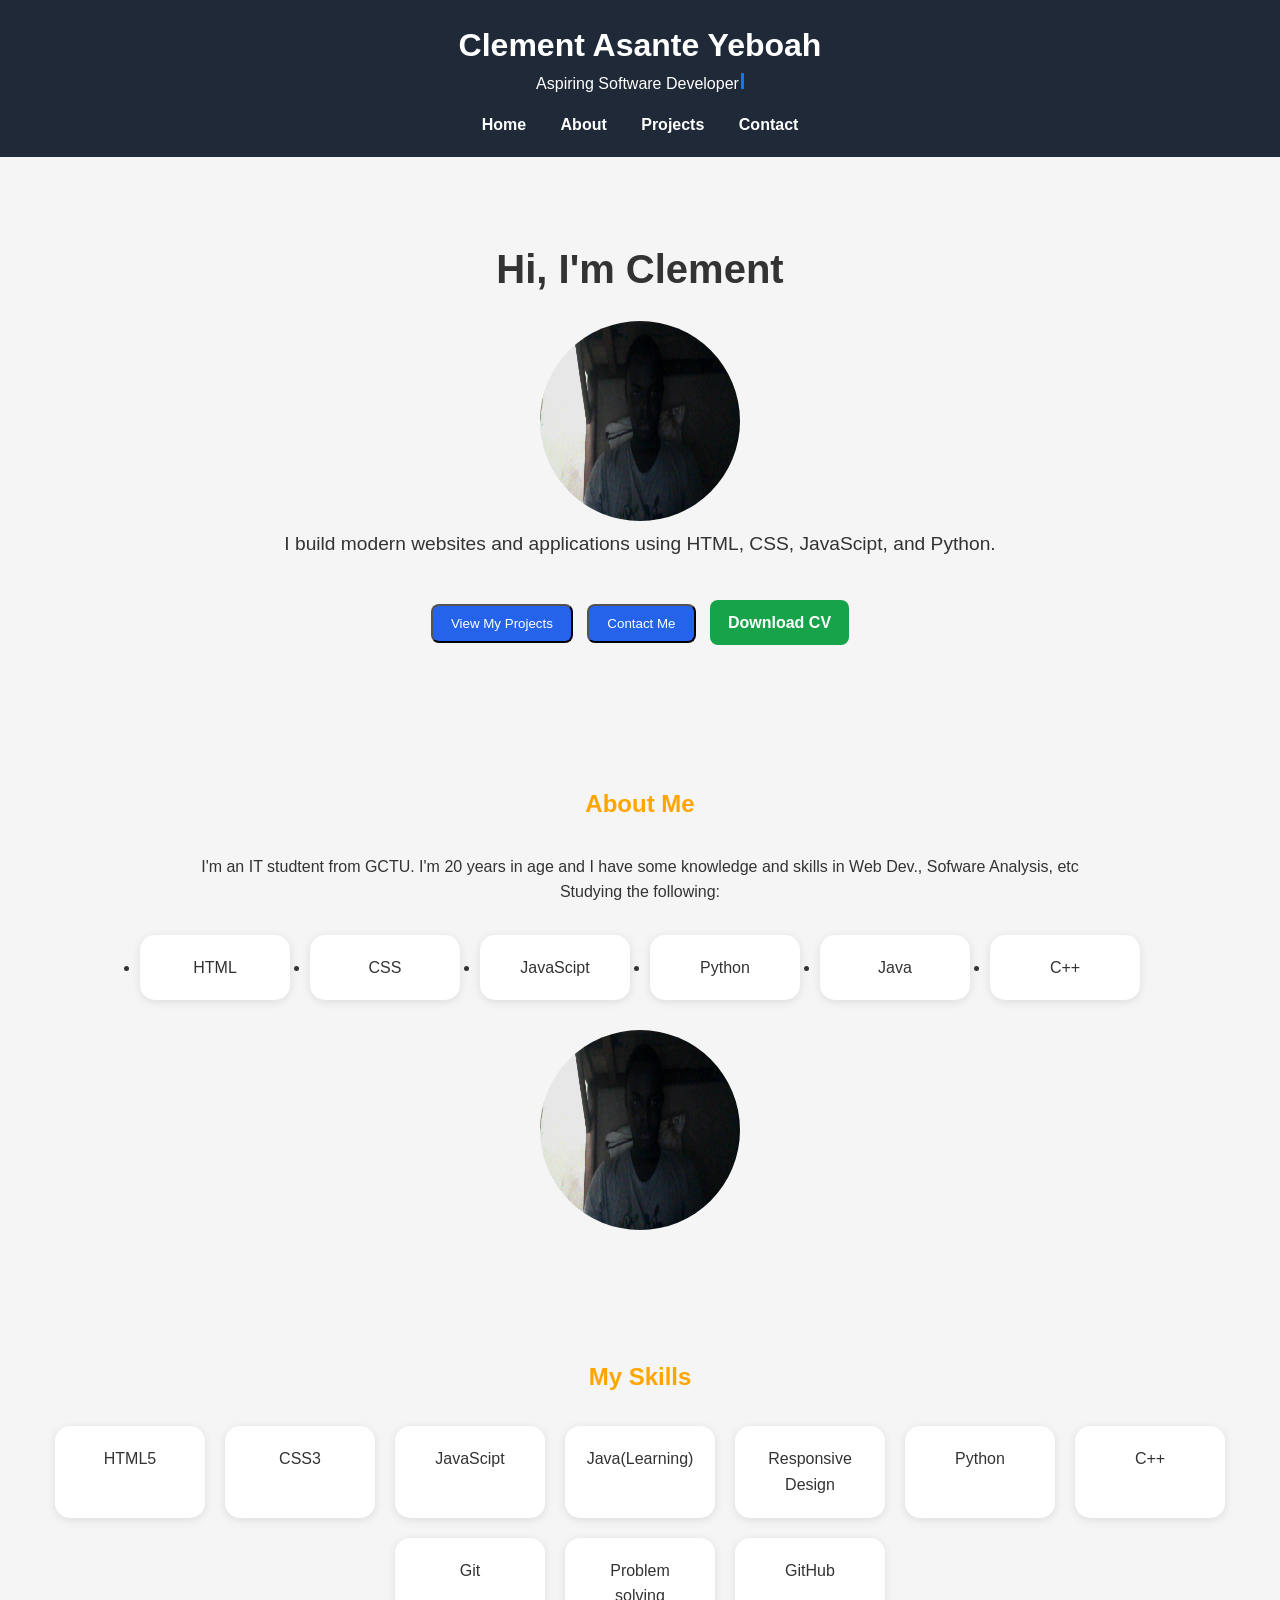
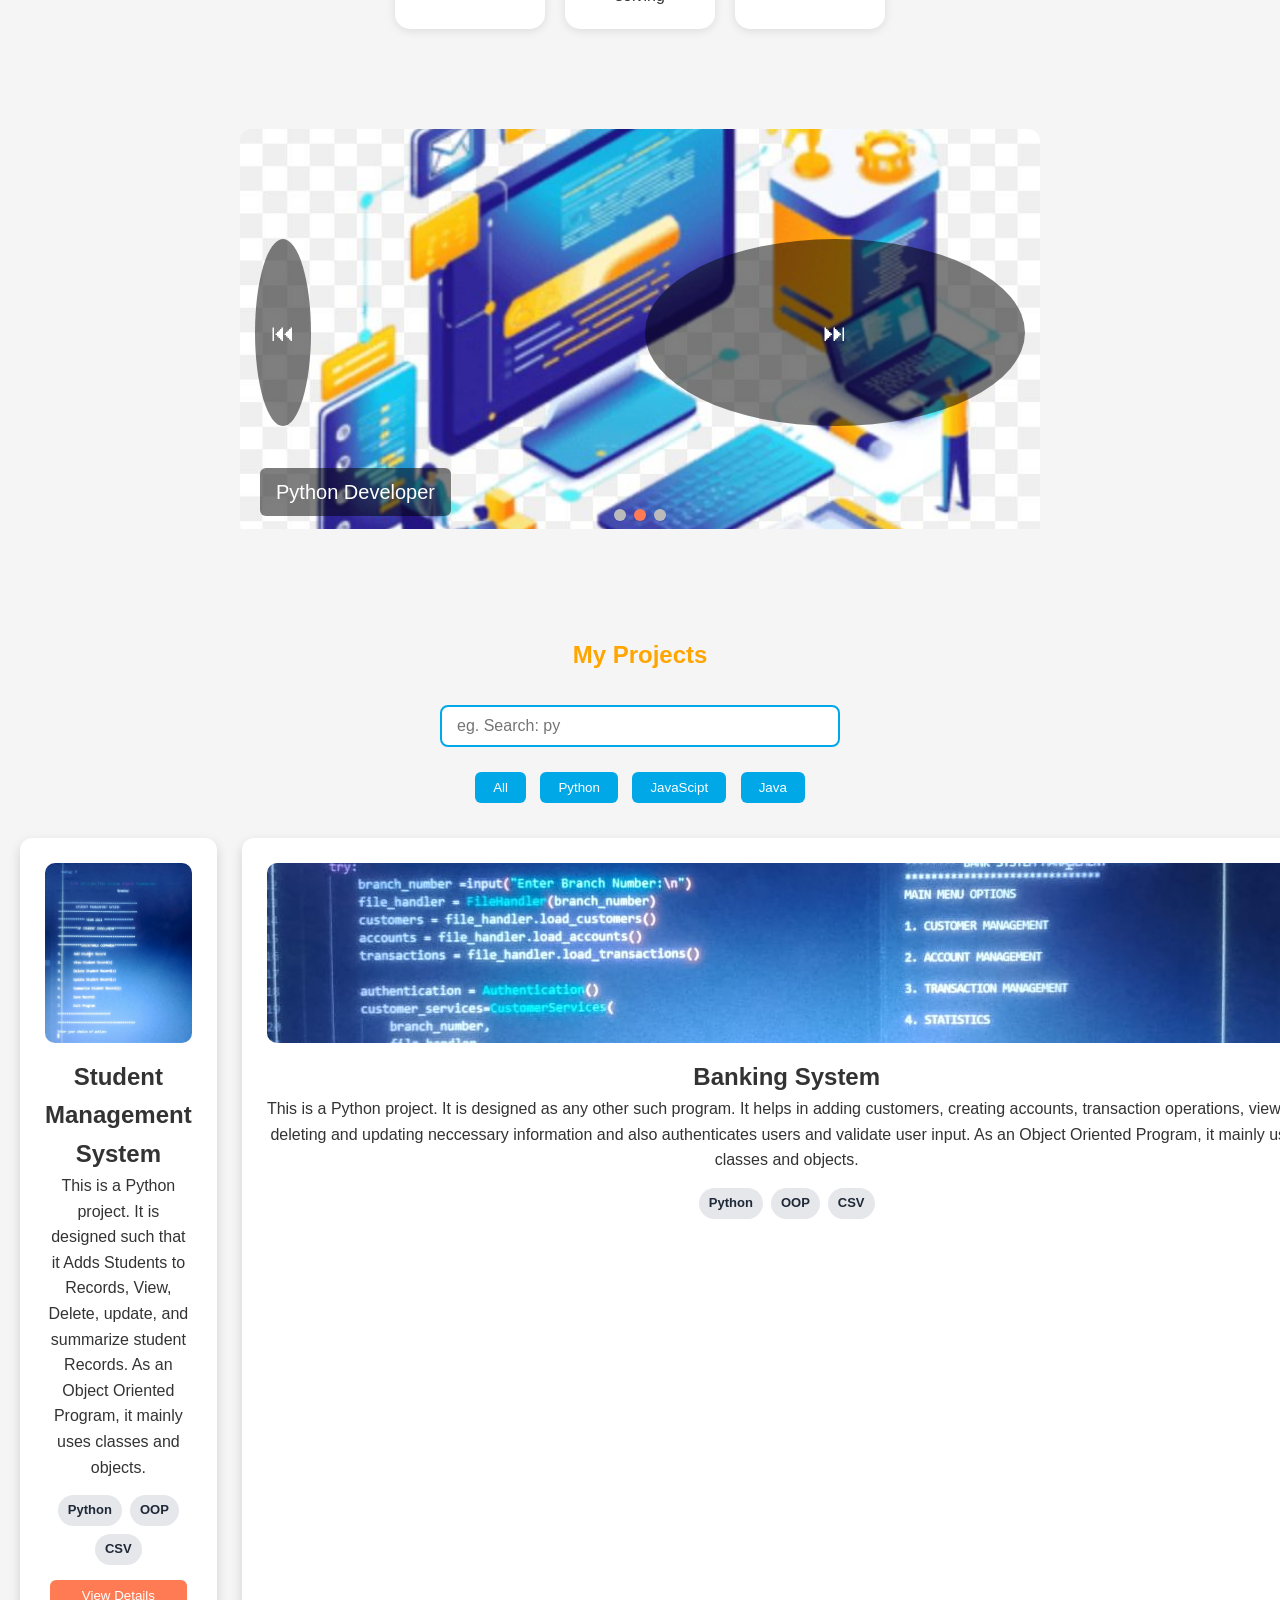
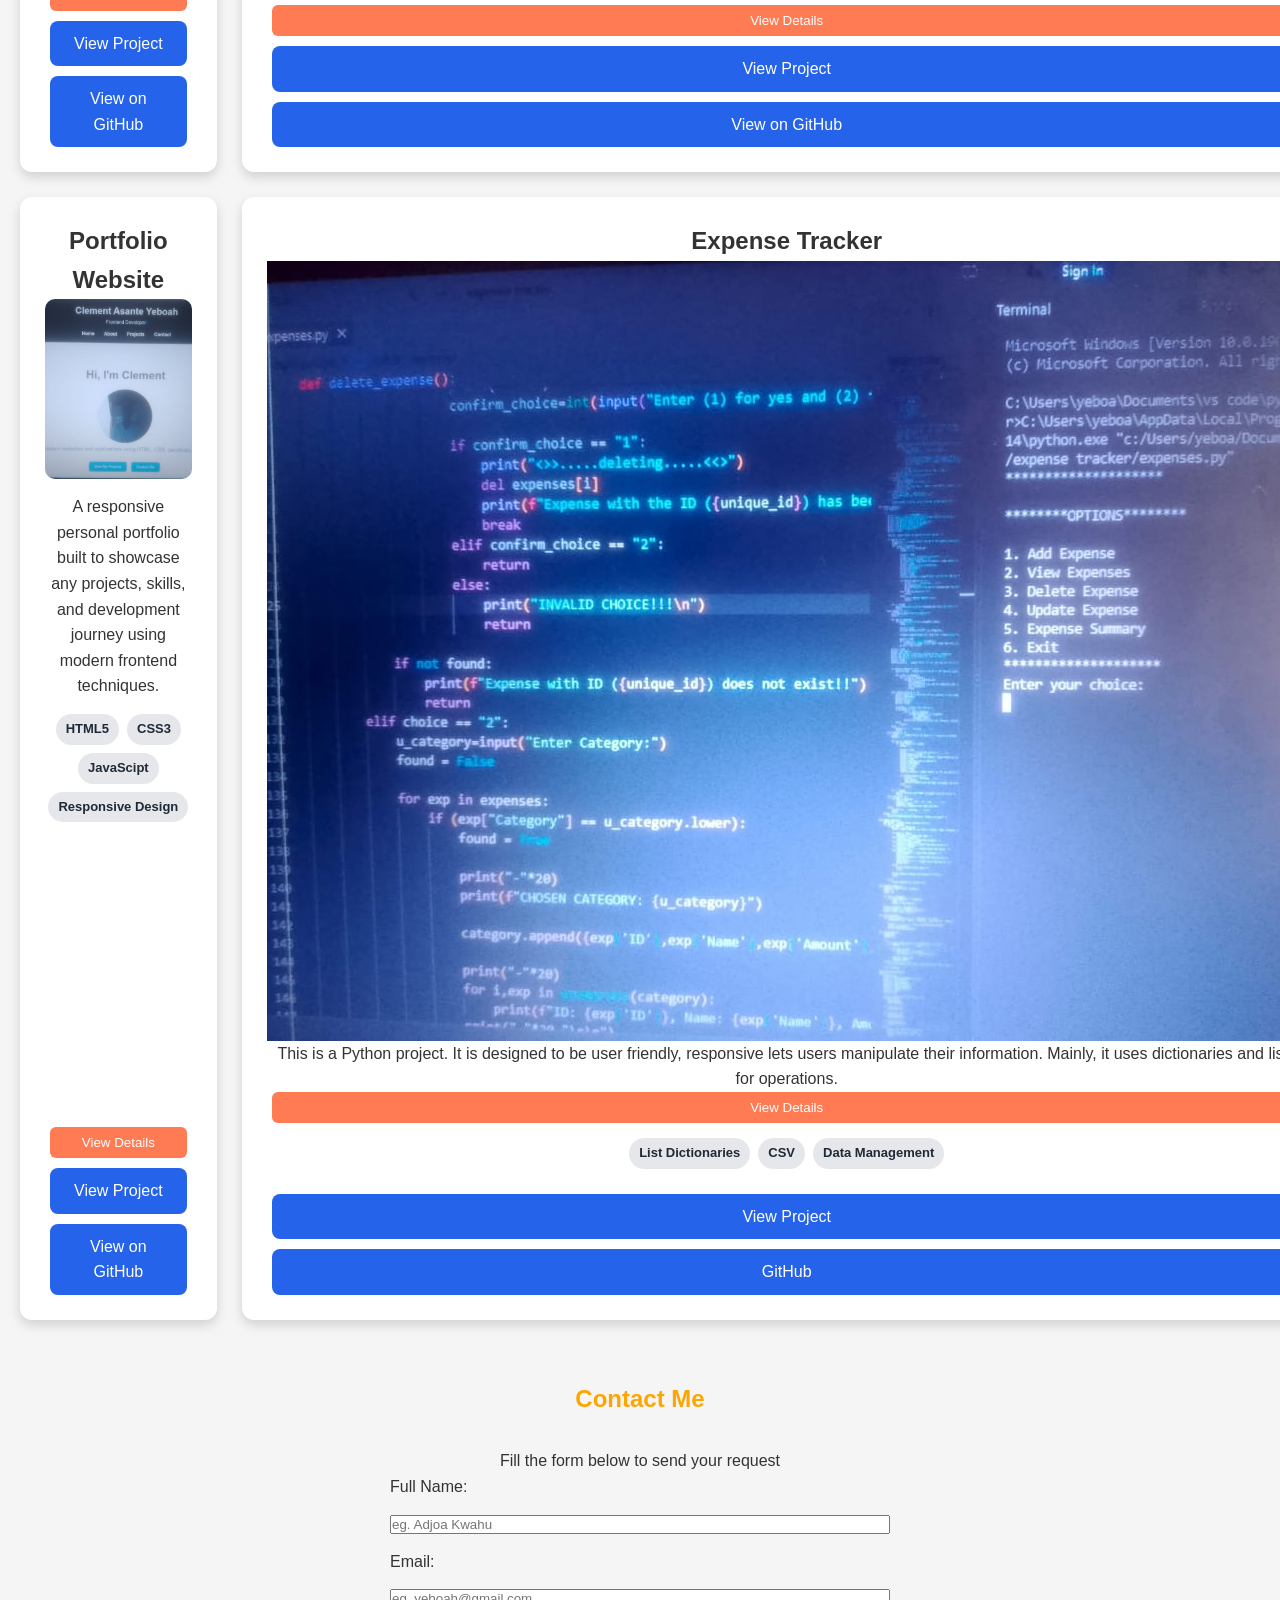
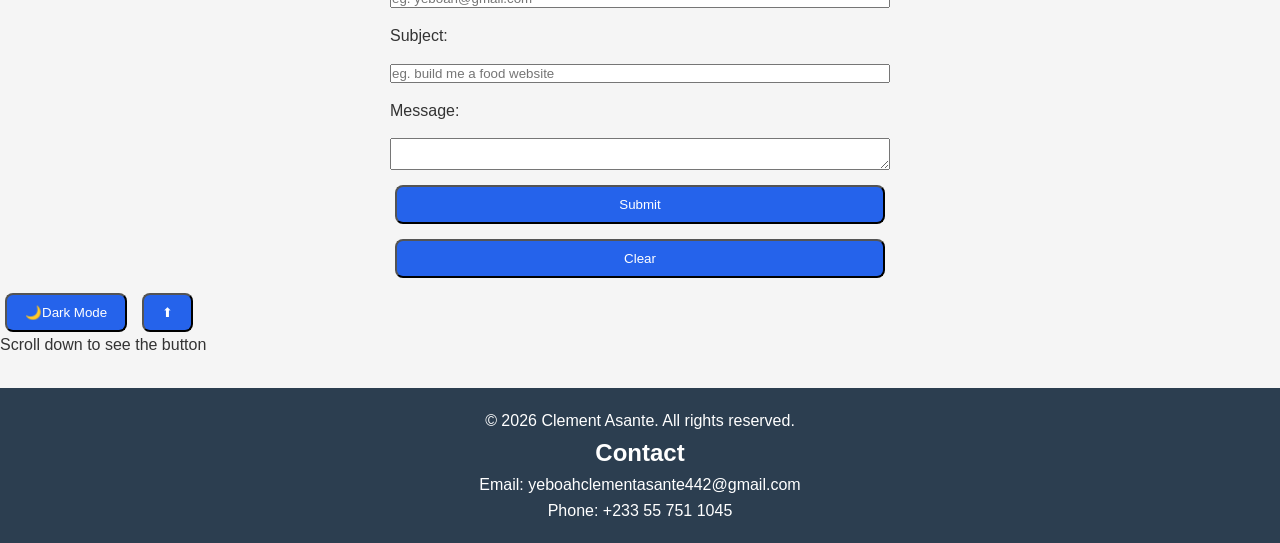
==== index.html @ 5c830e61 "Update portfolio" ====
<!DOCTYPE html>
<html lang="en">
<head>
    <meta charset="UTF-8">
    <meta name="viewport" content="width=device-width, initial-scale=1.0">
    <title>My Portforlio</title>
    <link rel="stylesheet" href="css/style.css">
</head>
<body>
    <header>
        <h1>Clement Asante Yeboah</h1>
        <p><span id="typed-text"></span><span class="cursor"></span></p>

        <nav class="navbar">
            <a href="#home">Home</a>
            <a href="#about">About</a>
            <a href="#projects">Projects</a>
            <a href="#contact">Contact</a>
        </nav>
    
    </header>

    <section class="hero">
        <div class="hero-content">
            <h2>
                Hi, I'm Clement
            </h2>
            <img src="images/Profile.jpg" alt="my profile_pic">
            <p>
                I build modern websites and applications using HTML, CSS, JavaScipt, and Python.
            </p>
            <button>View My Projects</button>
            <button>Contact Me</button>
            <a href="documents/CLEMENT ASANTE YEBOAH CV.pdf" class="cv-btn" download> Download CV</a>
        </div>
    </section>

    <section id="about">
        <h2 class="section-title">About Me</h2>
        <p>I'm an IT studtent from GCTU. I'm 20 years in age and I have some knowledge and skills in Web Dev., Sofware Analysis, etc</p>
        <p>Studying the following:</p>
         <ul>
            <li class="course">HTML</li>
            <li class="course">CSS</li>
            <li class="course">JavaScipt</li>
            <li class="course">Python</li>
            <li class="course">Java</li>
            <li class="course">C++</li>
         </ul>

         <img src="images/Profile.jpg" alt="profile_pic">
    </section>

    <section id="skills">

        <h2 class="section-title">My Skills</h2>

        <div class="skills-container">
            <div class="skill">HTML5</div>
            <div class="skill">CSS3</div>
            <div class="skill">JavaScipt</div>
            <div class="skill">Java(Learning)</div>
            <div class="skill">Responsive Design</div>
            <div class="skill">Python</div>
            <div class="skill">C++</div>
            <div class="skill">Git</div>
            <div class="skill">Problem solving</div>
            <div class="skill">GitHub</div>
        </div>
    </section>

    <div class="carousel">
        <div class="slides">
            <div class="slide active">
                <img src="images/Software dev image.jpeg" alt="Slide 1">
                <div class="caption">Open Source Enthusiast</div>
            </div>
            <div class="slide">
                <img src="images/python development image.jpeg" alt="Slide 2">
                <div class="caption">Python Developer</div>
            </div>
            <div class="slide">
                <img src="images/front_end image.jpeg" alt="Slide 3">
                <div class="caption">Frontend Developer</div>
            </div>
        </div>
        <button class="prev">⏮</button>
        <button class="next">⏭</button>
        <div class="dots"></div>
    </div>

    <section id="projects">
        <h2 class="section-title">My Projects</h2>
        
        <input type="text" id="searchInput" placeholder="eg. Search: py">
        <div id="noResults" class="no-results hide">
            😅😅No projects found matching your search!!
        </div>
        <div class="filter-buttons">
            <button class="filter-btn active" data-filter="all">All</button>
            <button class="filter-btn" data-filter="python">Python</button>
            <button class="filter-btn" data-filter="javascript">JavaScipt</button>
            <button class="filter-btn" data-filter="java">Java</button>
        </div>
        <div class="projects-container">
            <div class="project-card" data-category="python" data-title="student management system">

                <img src="images/Student M.S.jpeg" alt="Student Management System Screenshot" class="project-image">
                <h2>Student Management System</h2>

                <p>This is a Python project. It is designed such that it Adds Students to Records, View, Delete, update, and summarize student Records. As an Object Oriented Program, it mainly uses classes and objects.</p>

                <div class="tech-tags">
                    <span>Python</span>
                    <span>OOP</span>
                    <span>CSV</span>
                </div>
                <button class="btn view-btn" data-title="Student Management System" data-tech="Built With Python" data-features="CSV storage, Student Statistics, Object-Oriented Programming">
                    View Details    
                </button>
                <a href="#" class="project-btn">View Project</a>
                <a href="https://github.com/Clement-A2/Student-Management-System" class="project-btn" target="_blank" rel="noopener noreferrer">View on GitHub</a>
            </div>
            <div class="project-card" data-category="python" data-title="banking system">

                <img src="images/Banking M.S.jpeg" alt="Banking Management System Screenshot" class="project-image">
                <h2>Banking System</h2>

                <p>This is a Python project. It is designed as any other such program. It helps in adding customers, creating accounts, transaction operations, viewing, deleting and updating neccessary information and also authenticates users and validate user input. As an Object Oriented Program, it mainly uses classes and objects.</p>

                <div class="tech-tags">
                    <span>Python</span>
                    <span>OOP</span>
                    <span>CSV</span>
                </div>
                <button class="btn view-btn" data-title="Banking System" data-tech="Built With Python" data-features="CSV Storage, Customer Management ,Account Management, Transactions, Authentication, Input Validation, Object-Oriented Programming">
                    View Details
                </button>
                <a href="#" class="project-btn">View Project</a>
                <a href="https://github.com/Clement-A2/Banking-Management-System" class="project-btn" target="_blank" rel="noopener noreferrer">View on GitHub</a>
            </div>
            <div class="project-card" data-category="python" data-title="inventory management system">

                <img src="images/Inventory M.S.jpeg" alt="Inventory Management System Screenshot" class="project-image">
                <h2>Inventory Management System</h2>

                <p>A Python-based inventory management system designed to manage products, stock levels, sales, purchases, and inventory records efficiently.</p>

                <div class="tech-tags">
                    <span>Python</span>
                    <span>OOP</span>
                    <span>CSV</span>
                    <span>Data Management</span>
                </div>
                <button class="btn view-btn" data-title="Inventory Management System" data-tech="Built With Python" data-features="CSV storage, Product Management, Stock Management, Inventory Records, Object-Oriented Programming">
                    View Details
                </button>
                <a href="#" class="project-btn">View Project</a>
                <a href="https://github.com/Clement-A2/Inventory-Management-System" class="project-btn" target="_blank" rel="noopener noreferrer">View on GitHub</a>
            </div>
            <div class="project-card" data-category="javascript" data-title="portfolio website">
                <h2>Portfolio Website</h2>

                <img src="images/Portfolio screenshot.jpeg" alt="Portfolio Website Screenshot" class="project-image">
                <p>A responsive personal portfolio built to showcase any projects, skills, and development journey using modern frontend techniques.</p>

                <div class="tech-tags">
                    <span>HTML5</span>
                    <span>CSS3</span>
                    <span>JavaScipt</span>
                    <span>Responsive Design</span>
                </div>
                <button class="btn view-btn" data-title="Portfolio Website" data-tech="Built With HTML,CSS,JavaScipt" data-features="Responsive Design, Dark mode, Project filtering, Search, Project modal, Image carousel, Typing animation, Scroll-to-Top">
                    View Details
                </button>
                <a href="#" class="project-btn">View Project</a>
                <a href="#" class="project-btn">View on GitHub</a>
            </div>
            <div class="project-card" data-category="python" data-title="expense tracker">
                <h2>Expense Tracker</h2>
                
                <img src="images/Expense tracker screenshot.jpeg" alt="Expense Tracker Screenshot">
                <p>This is a Python project. It is designed to be user friendly, responsive lets users manipulate their information.  Mainly, it uses dictionaries and lists for operations.</p>
                <button class="btn view-btn" data-title="Expense Tracker" data-tech="Built With Python" data-features="CSV storage, Expense Statistics, Object-Oriented Programming">
                    View Details
                </button>

                <div class="tech-tags">
                    <span>List Dictionaries</span>
                    <span>CSV</span>
                    <span>Data Management</span>
                </div>

                <a href="#" class="project-btn">View Project</a>
                <a href="#" class="project-btn">GitHub</a>
            </div>
            <div class="project-card" data-category="python" data-title="to do list">
                <h2>To do List</h2>

                <img src="images/To do list screenshot.jpeg" alt="To Do List Screenshot">
                <p>This is a Python project. It is designed such that users can add their daily activities as tasks, and manipulate their data. It is user friendly and easy to navigate and coordinate tasks.</p>
                <button class="btn view-btn" data-title="To Do List" data-tech="Built With Python" data-features="CSV storage, Task Statistics, List dictionaries">
                    View Details
                </button>

                <div class="tech-tags">
                    <span>List Dictionaries</span>
                    <span>Data Management</span>
                </div>

                <a href="#" class="project-btn">View Project</a>
                <a href="#" class="project-btn">GitHub</a>
            </div>
        </div>
    </section>
    <div class="modal hide" id="modal">
        <div class="modal-content">
            <span class="close-btn">&times;</span>
            <h2 id="modalTitle"></h2>
            <p id="modalTech"></p>
            <p id="modalFeatures"></p>
        </div>
        
    </div>
    <section id="contact">
        <h2 class="section-title">Contact Me</h2>
        <p>Fill the form below to send your request</p>
        <form id="contactForm">
            <label for="name">Full Name:</label>
            <input type="text" id="name" placeholder="eg. Adjoa Kwahu" required>

            <label for="email">Email:</label>
            <input type="email" id="email" placeholder="eg. yeboah@gmail.com" required>

            <label for="subject">Subject:</label>
            <input type="text" id="subject" placeholder="eg. build me a food website" >

            <label for="message">Message:</label>
            <textarea name="message" id="message"></textarea>

            <button type="submit">Submit</button>
            <button type="reset">Clear</button>
        </form>
        <p id="formMessage"></p>
    </section>

    <button id="theme-btn">🌙Dark Mode</button>
    <button id="scrollTopBtn" title="Go Up">⬆</button>
    <div>
        <p>Scroll down to see the button</p>
    </div>

    <footer>
        <p>&copy; 2026 Clement Asante. All rights reserved.</p>
        <h2>Contact</h2>
        <p>Email: yeboahclementasante442@gmail.com</p>
        <p>Phone: +233 55 751 1045</p>
    </footer>

    <script src="js/script.js"></script>
</body>
</html>
---- css/style.css ----
*{
    margin: 0;
    padding: 0;
    box-sizing: border-box;
}

body{
    font-family: Arial, sans-serif;
    background-color: #f5f5f5;
    color: #333;
    line-height: 1.6;
}

header{
    background-color: #1f2937;
    color: white;
    padding: 20px;
    text-align: center;
}

nav{
    margin-top: 15px;
}

nav a{
    color: white;
    text-decoration: none;
    margin: 0 15px;
    font-weight: bold;
}

nav a:hover{
    color: #38bf38;
}

.hero{
    text-align: center;
    padding: 80px 20px;
}

.hero h2{
    font-size: 2.5rem;
    margin-bottom: 20px;
}

.hero p{
    font-size: 1.2rem;
    margin-bottom: 30px;
}

button{
    display: inline-block;
    padding: 10px 18px;
    margin: 10px 5px 0;
    background-color: #2563eb;
    color: white;
    text-decoration: none;
    border-radius: 8px;
    margin-top: auto;
    bottom: 16px;
    left: 50%;
}

button:hover{
    background-color: #1d4ed8;
}

.cv-btn{
    display: inline-block;
    padding: 10px 18px;
    margin: 10px 5px 0;
    background-color: #16a34a;
    color: white;
    text-decoration: none;
    border-radius: 8px;
    font-weight: bold;
    transition: 0.3s;
}

.cv-btn:hover{
    background-color: #15803d;
    transform: translateY(-2px);
}

#about{
    text-align: center;
    justify-content: space-between;
    padding: 60px 20px;
}

.section-title{
    color: orange;
    text-align: center;
    margin-bottom: 30px;
}
#about ul{
    display: flex;
    justify-content: center;
    gap: 20px;
    flex-wrap: wrap;
    margin-top: 30px;
    margin-bottom: 30px;
}
.course{
    background: white;
    padding: 20px;
    width: 150px;
    border-radius: 15px;
    box-shadow: 0 2px 10px rgba(0, 0, 0, 0.1);
    transition: 0.3s;
}
.course:hover{
    transform: translateY(-10px);
}

.hero img, #about img{
    width: 200px;
    height: 200px;
    border-radius: 50%;
}

#skills{
    padding: 60px 20px;
    text-align: center;
}

.skills-container{
    display: flex;
    justify-content: center;
    gap: 20px;
    flex-wrap: wrap;
    margin-top: 30px;
}
.skill{
    background: white;
    padding: 20px;
    width: 150px;
    border-radius: 15px;
    box-shadow: 0 2px 10px rgba(0, 0, 0, 0.1);
    transition: 0.3s;
}
.skill:hover{
    transform: translateY(-10px);
}

#projects{
    padding: 60px 20px;
    background-color: #f5f5f5;
    text-align: center;
}

.projects-container{
    display: grid;
    grid-template-columns: repeat(3, 1fr);
    gap: 25px;
}
#searchInput{
    width: 100%;
    max-width: 400px;
    padding: 10px 15px;
    border: 2px solid #00a8e8;
    border-radius: 8px;
    margin-bottom: 20px;
    font-size: 16px;
}
#searchInput:focus{
    border-color: #0077b6;
}
.no-results{
    text-align: center;
    padding: 40px 20px;
    font-size: 18px;
    color: #666;
    font-weight: 500;
}
.no-results.hide{
    display: none;
}
.filter-buttons{
    margin-bottom: 30px;
}
.filter-btn{
    background: #00a8e8;
    color: white;
    border: none;
    padding: 8px 18px;
    margin: 5px;
    border-radius: 6px;
    cursor: pointer;
    transition: 0.3s;
}
.filter-btn:hover{
    background: #0077b6;
}

.carousel{
    position: relative;
    max-width: 800px;
    margin: 40px auto;
    overflow: hidden;
    border-radius: 12px;
}

.slides{
    display: flex;
    transition: transform 0.6s ease-in-out;
}
.slide{
    min-width: 100%;
    position: relative;
}
.slide img{
    width: 100%;
    height: 400px;
    object-fit: cover;
    border-radius: 0;
}

.caption{
    position: absolute;
    bottom: 20px;
    left: 20px;
    color: white;
    background: rgba(0, 0, 0, 0.5);
    padding: 8px 16px;
    border-radius: 6px;
    font-size: 20px;
}

/* BUTTONS */
.prev, .next{
    position: absolute;
    top: 50%;
    transform: translateY(-50%);
    background: rgba(0, 0, 0, 0.5);
    color: white;
    border: none;
    font-size: 24px;
    padding: 10px 16px;
    cursor: pointer;
    border-radius: 50%;
}

.next{right: 10px;}
.prev{left: 10px;}
.prev:hover, .next:hover{
    background: rgba(0, 0, 0, 0.8);
}

/* DOTS */
.dots{
    position: absolute;
    bottom: 15px;
    left: 50%;
    transform: translateX(-50%);
    display: flex;
    gap: 8px;
}
.dot{
    width: 12px;
    height: 12px;
    background: #bbb;
    border-radius: 50%;
    cursor: pointer;
    transition: 0.3s;
}
.dot.active{background: #ff7b54;}
.project-card{
    background: white;
    padding: 25px;
    border-radius: 12px;
    box-shadow: 0 5px 12px rgba(0, 0, 0, 0.15);
    transition: transform 0.3s, box-shadow 0.3s;
    min-height: 520px;
    display: flex;
    flex-direction: column;
}
.project-card:hover{
    transition: 0.3s;
    transform: translateY(-10px);
    box-shadow: 0 10px 20px rgba(0, 0, 0, 0.2);
}
.project-card .view-btn{
    margin-top: auto;
}
.project-card.hide{
    display: none !important;
}
.project-btn{
    display: inline-block;
    padding: 10px 18px;
    margin: 10px 5px 0;
    background-color: #2563eb;
    color: white;
    text-decoration: none;
    border-radius: 8px;
    transition: background-color 0.3s;
}
.project-btn:hover{
    background-color: #1d4ed8;
}

.project-image{
    width: 100%;
    height: 180px;
    object-fit: cover;
    border-radius: 10px;
    margin-bottom: 15px;
    border: none;
    box-shadow: none;
}

.tech-tags{
    display: flex;
    justify-content: center;
    flex-wrap: wrap;
    gap: 8px;
    margin: 15px 0;
}

.tech-tags span{
    background: #e5e7eb;
    color: #1f2937;
    padding: 5px 10px;
    border-radius: 20px;
    font-size: 13px;
    font-weight: bold;
}

form{
    max-width: 500px;
    margin: auto;
    display: flex;
    flex-direction: column;
    gap: 15px;
}
#contact p{
    text-align: center;
}
form input, form textarea{
    width: 100%;
}
#formMessage{
    margin-top: 15px;
    font-weight: bold;
    text-align: center;
}
#formMessage.success{
    color: #16a34a;
}
#formMessage.error{
    color: #dc2626;
}

footer{
    background: #2c3e50;
    color: white;
    text-align: center;
    padding: 20px;
    margin-top: 30px;
}

@media (max-width: 768px) {
    .projects-container{
        grid-template-columns: 1fr;
    }
    .skills-container{
        flex-direction: column;
        align-items: center;
    }
}
.dark-mode{
    background-color: #121212;
}
.dark-mode #projects{
    background: #121212;
}
.dark-mode .project-card{
    background: #1f1f1f;
    color: white;
}
.dark-mode .project-card p{
    color: #ddd;
}
.dark-mode .tech-tags span{
    background: #374151;
    color: white;
}
.dark-mode .modal-content{
    background: #1f1f1f;
    color: white;
}
.dark-mode input, .dark-mode textarea{
    background: #2b2b2b;
    color: white;
    border: 1px solid #555;
}
.dark-mode .course, .dark-mode .skill{
    background: #1f1f1f;
    color: white;
}
#scrollTopBtn{
    opacity: 0;
    pointer-events: none;
    transition: opacity 0.3s;
}
#scrollTopBtn.show{
    opacity: 1;
    pointer-events: auto;
}

#text{
    font-size: 18px;
    border-right: 2px solid #007bff;
    animation: blink 0.7s infinite;
}
@keyframes blink {
    50% {
        border-color: transparent;
    }
}

.typed-text{
    color: #007bff;
    font-weight: bold;
}
.cursor{
    display: inline-block;
    width: 3px;
    height: 1em;
    background: #007bff;
    margin-left: 2px;
    animation: blink 0.7s infinite;
}
@keyframes blink {
    50% {
        background: transparent;
    }
}
.view-btn{
    background: #ff7b54;
    color: white;
    border: none;
    padding: 8px 14px;
    border-radius: 6px;
    cursor: pointer;
    margin-top: 10px;
}
.view-btn:hover{
    background: #ff5722;
}
.modal{
    position: fixed;
    top: 0;
    left: 0;
    width: 100%;
    height: 100%;
    background: rgba(0, 0, 0, 0.6);
    display: flex;
    justify-content: center;
    align-items: center;
    z-index: 1000;
    transition: opacity 0.3s;
}
.modal.hide{
    display: none;
}
.modal-content{
    background: white;
    padding: 30px;
    border-radius: 12px;
    width: 90%;
    max-width: 500px;
    position: relative;
    box-shadow: 0 10px 30px rgba(0, 0, 0, 0.3);
    animation: popIn 0.3s ease;
}

@keyframes popIn{
    from{
        transform: scale(0.8); opacity: 0;
    }
    to{
        transform: scale(1); opacity: 1;
    }
}

.close-btn{
    position: absolute;
    top: 12px;
    right: 18px;
    font-size: 28px;
    cursor: pointer;
    color: #333;
}
.close-btn:hover{
    color: #ff4d4d;
}
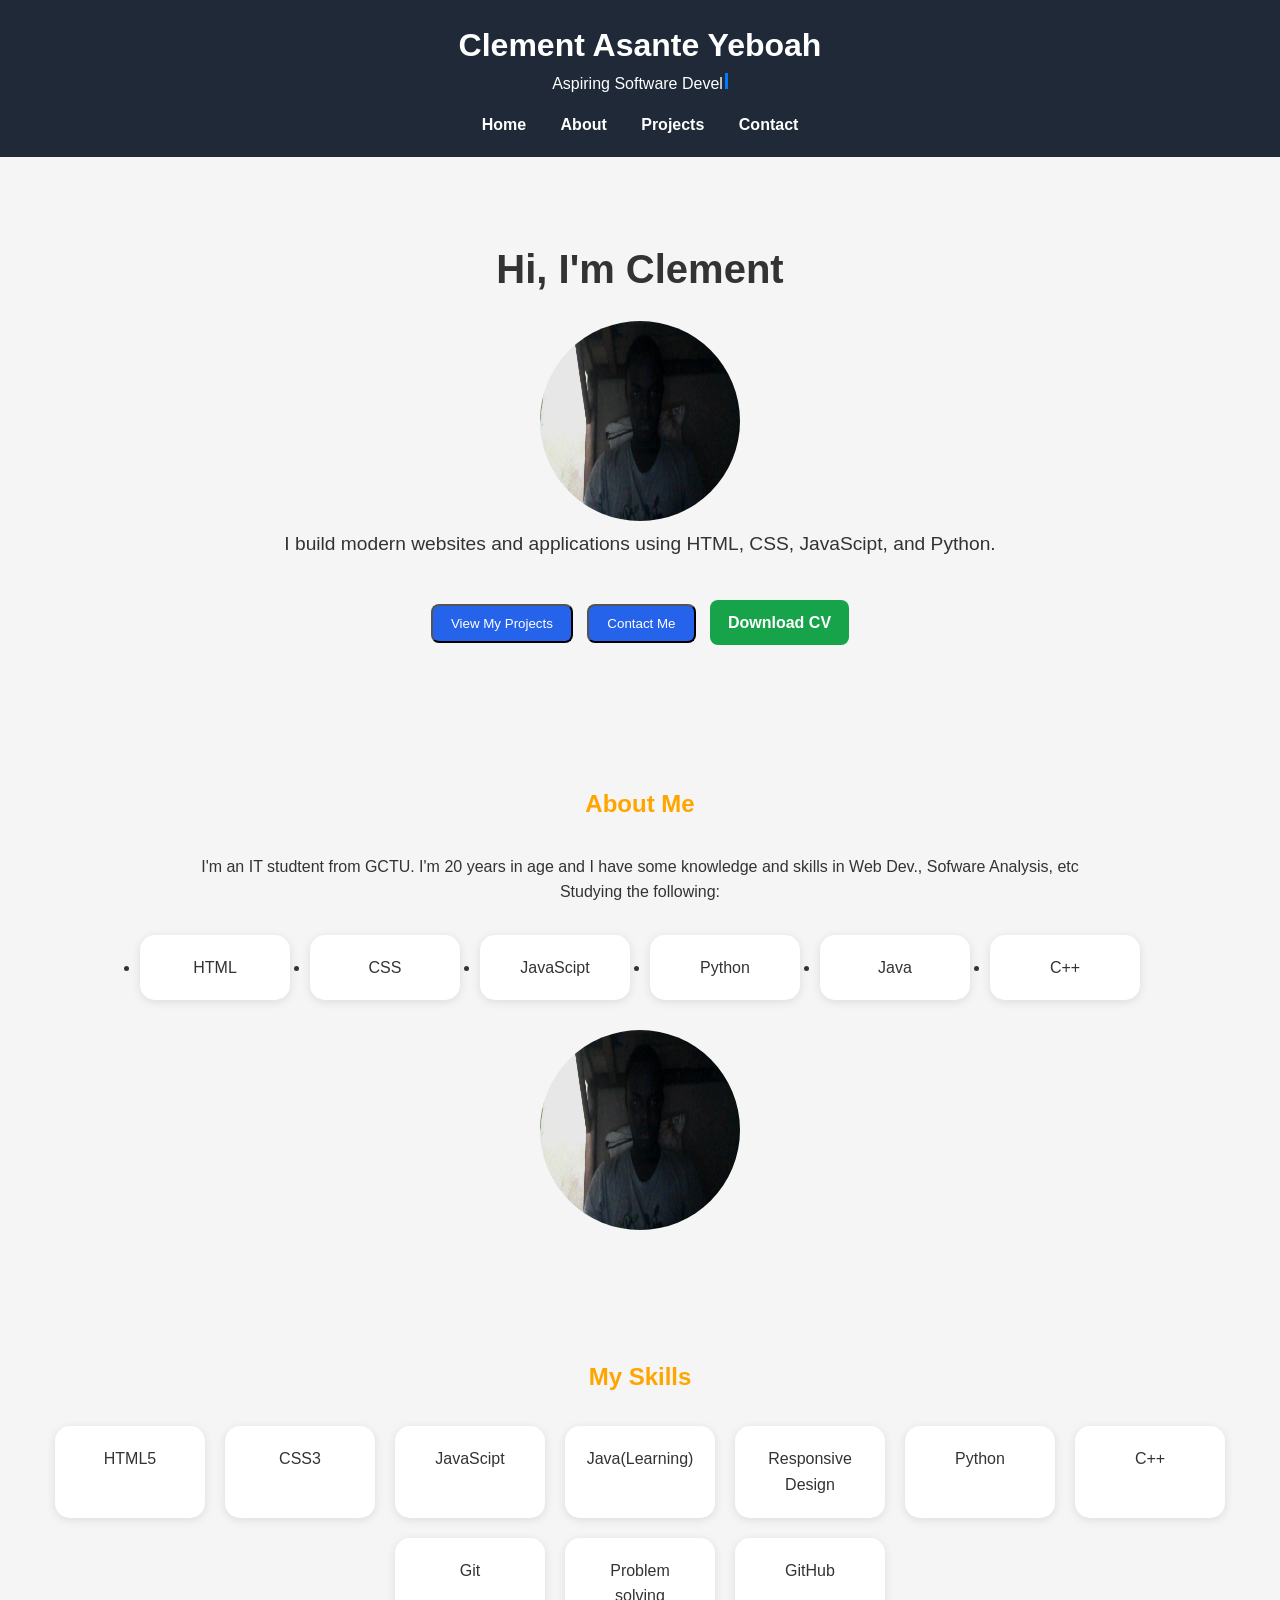
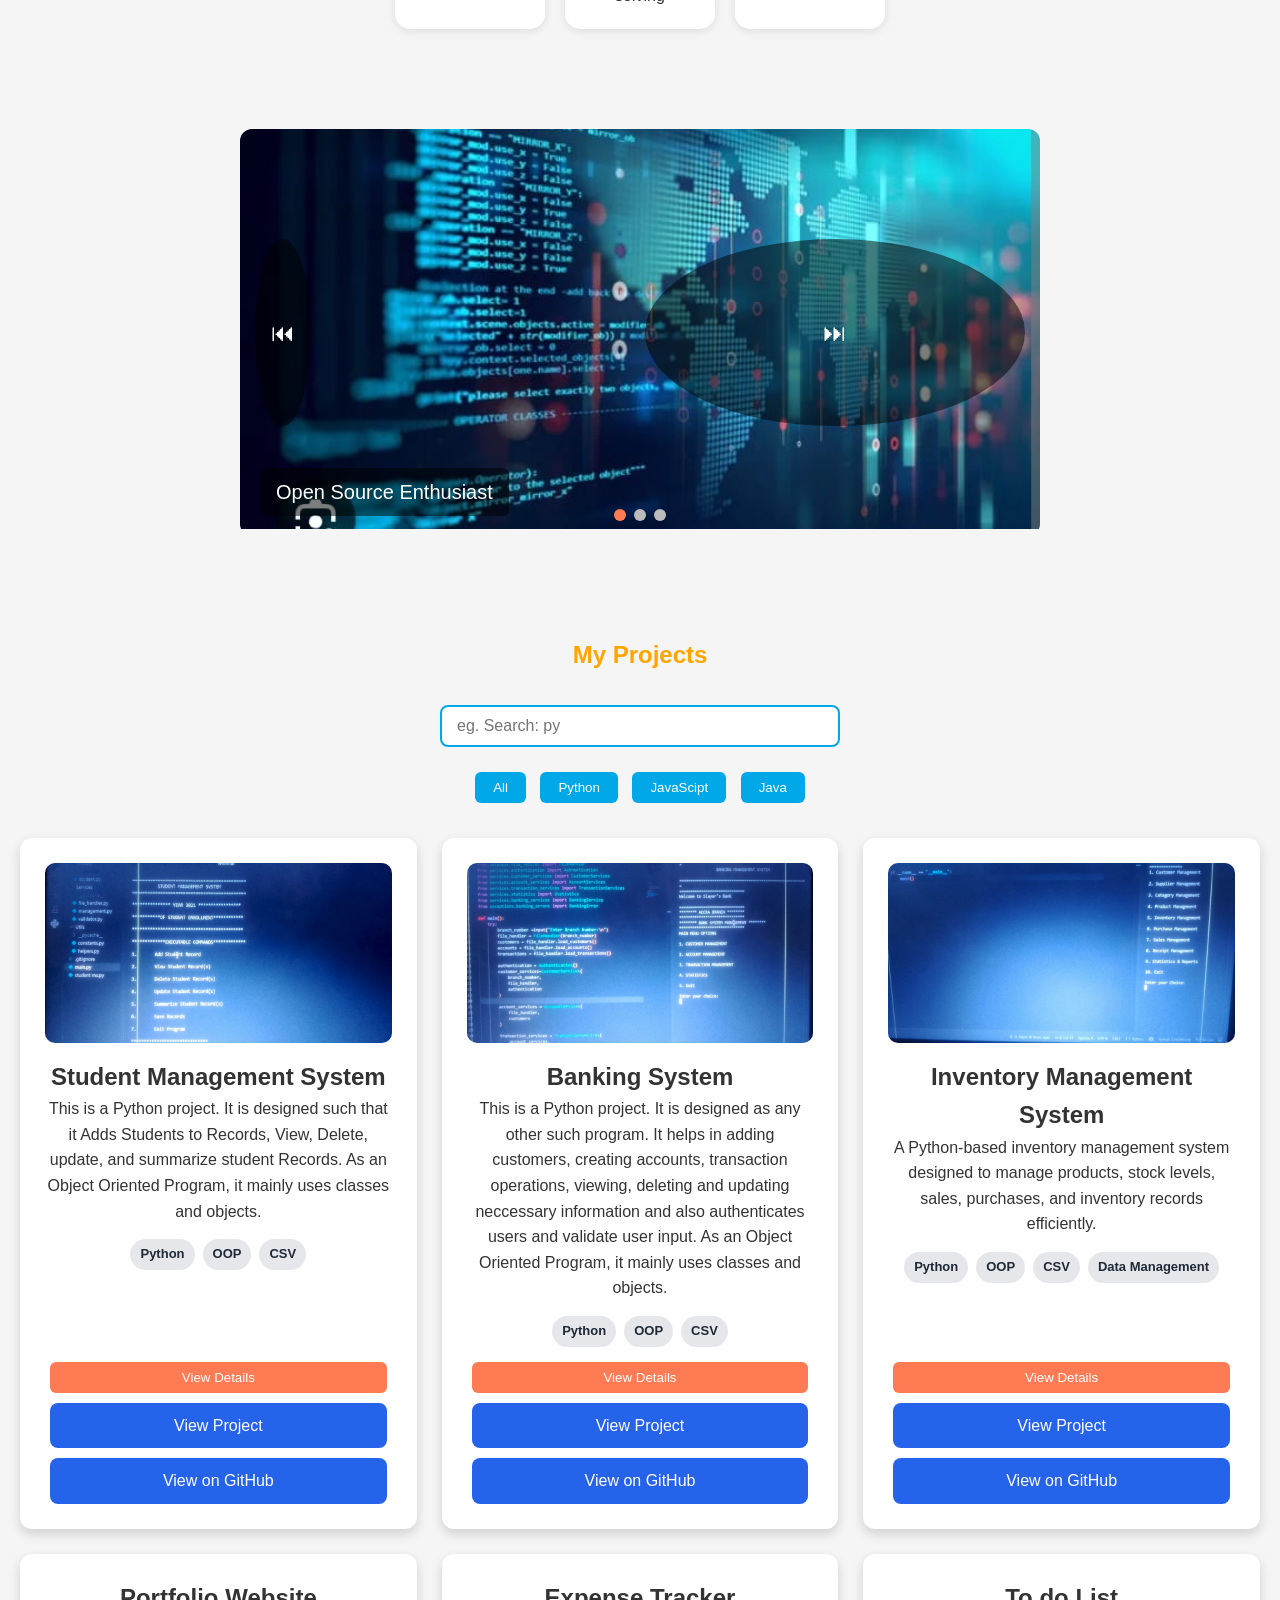
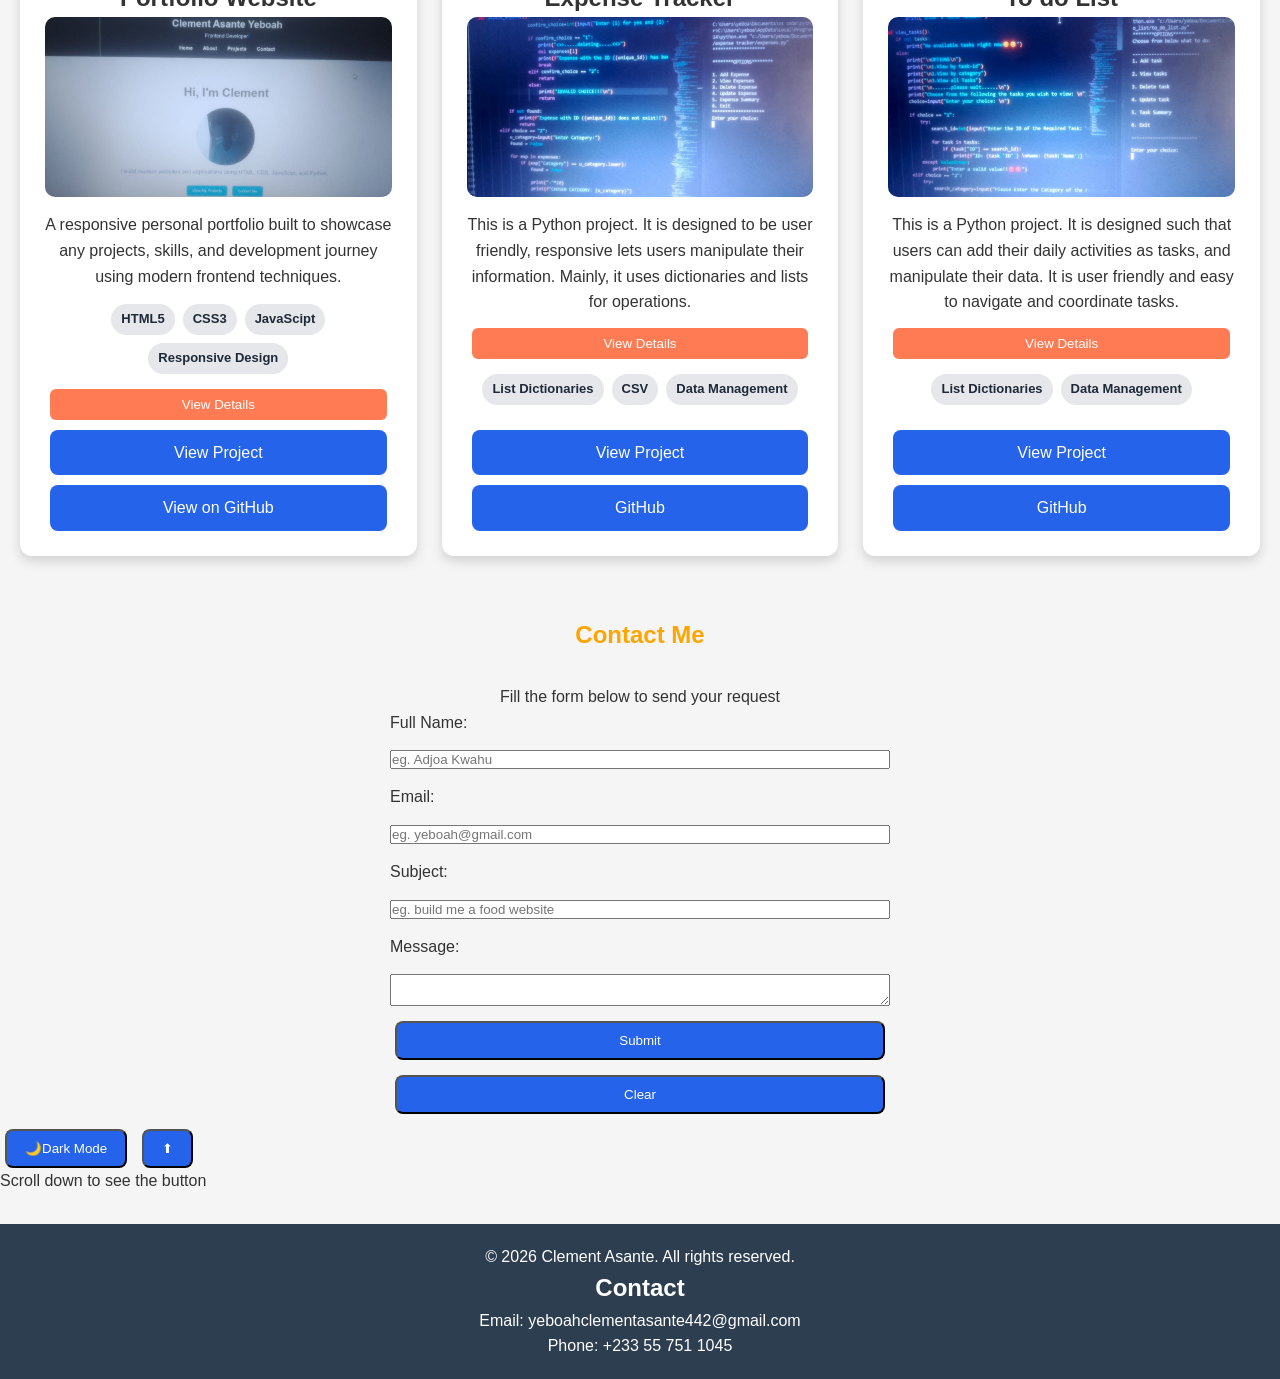
==== commit 6453907f: "Updating card 5 and 6 images" ====
--- a/index.html
+++ b/index.html
@@ -179,7 +179,7 @@
             <div class="project-card" data-category="python" data-title="expense tracker">
                 <h2>Expense Tracker</h2>
                 
-                <img src="images/Expense tracker screenshot.jpeg" alt="Expense Tracker Screenshot">
+                <img src="images/Expense tracker screenshot.jpeg" alt="Expense Tracker Screenshot" class="project-image">
                 <p>This is a Python project. It is designed to be user friendly, responsive lets users manipulate their information.  Mainly, it uses dictionaries and lists for operations.</p>
                 <button class="btn view-btn" data-title="Expense Tracker" data-tech="Built With Python" data-features="CSV storage, Expense Statistics, Object-Oriented Programming">
                     View Details
@@ -197,7 +197,7 @@
             <div class="project-card" data-category="python" data-title="to do list">
                 <h2>To do List</h2>
 
-                <img src="images/To do list screenshot.jpeg" alt="To Do List Screenshot">
+                <img src="images/To do list screenshot.jpeg" alt="To Do List Screenshot" class="project-image">
                 <p>This is a Python project. It is designed such that users can add their daily activities as tasks, and manipulate their data. It is user friendly and easy to navigate and coordinate tasks.</p>
                 <button class="btn view-btn" data-title="To Do List" data-tech="Built With Python" data-features="CSV storage, Task Statistics, List dictionaries">
                     View Details
--- a/css/style.css
+++ b/css/style.css
@@ -272,6 +272,7 @@
     box-shadow: 0 5px 12px rgba(0, 0, 0, 0.15);
     transition: transform 0.3s, box-shadow 0.3s;
     min-height: 520px;
+    min-width: 0;
     display: flex;
     flex-direction: column;
 }
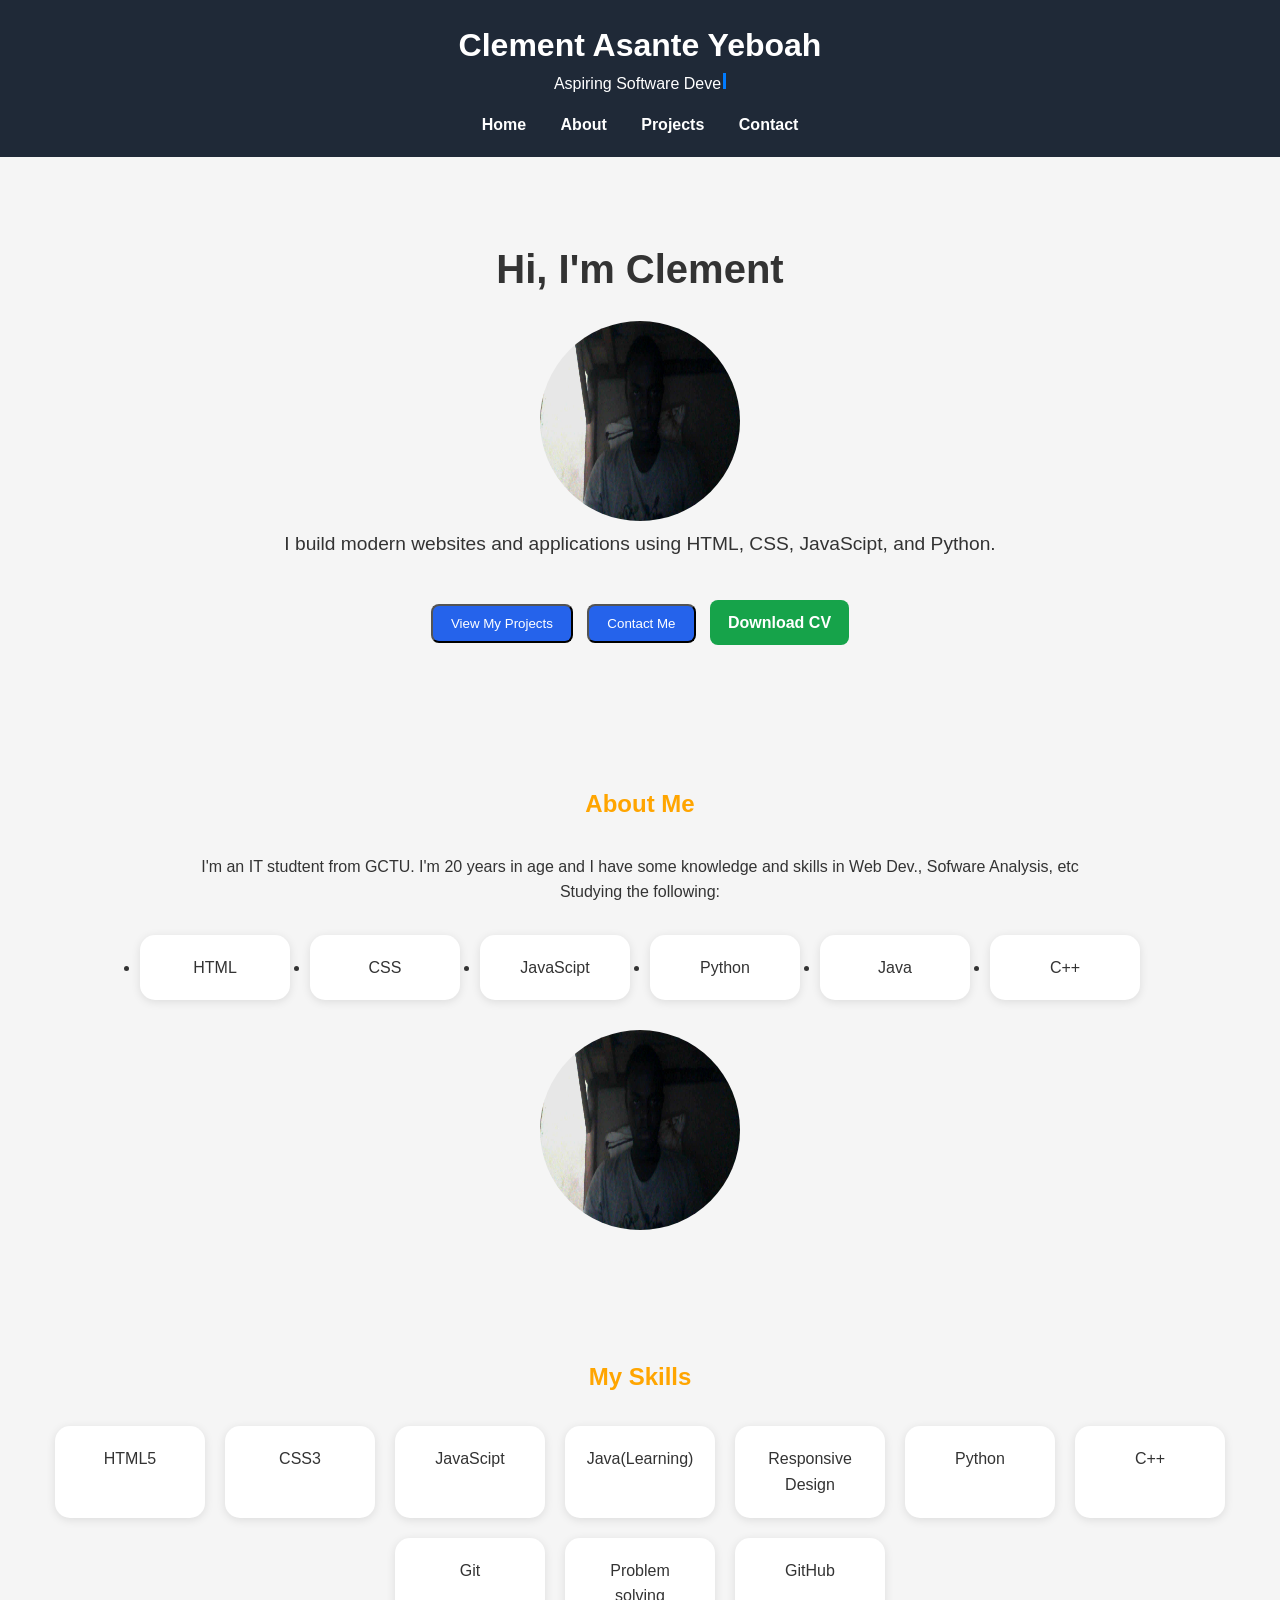
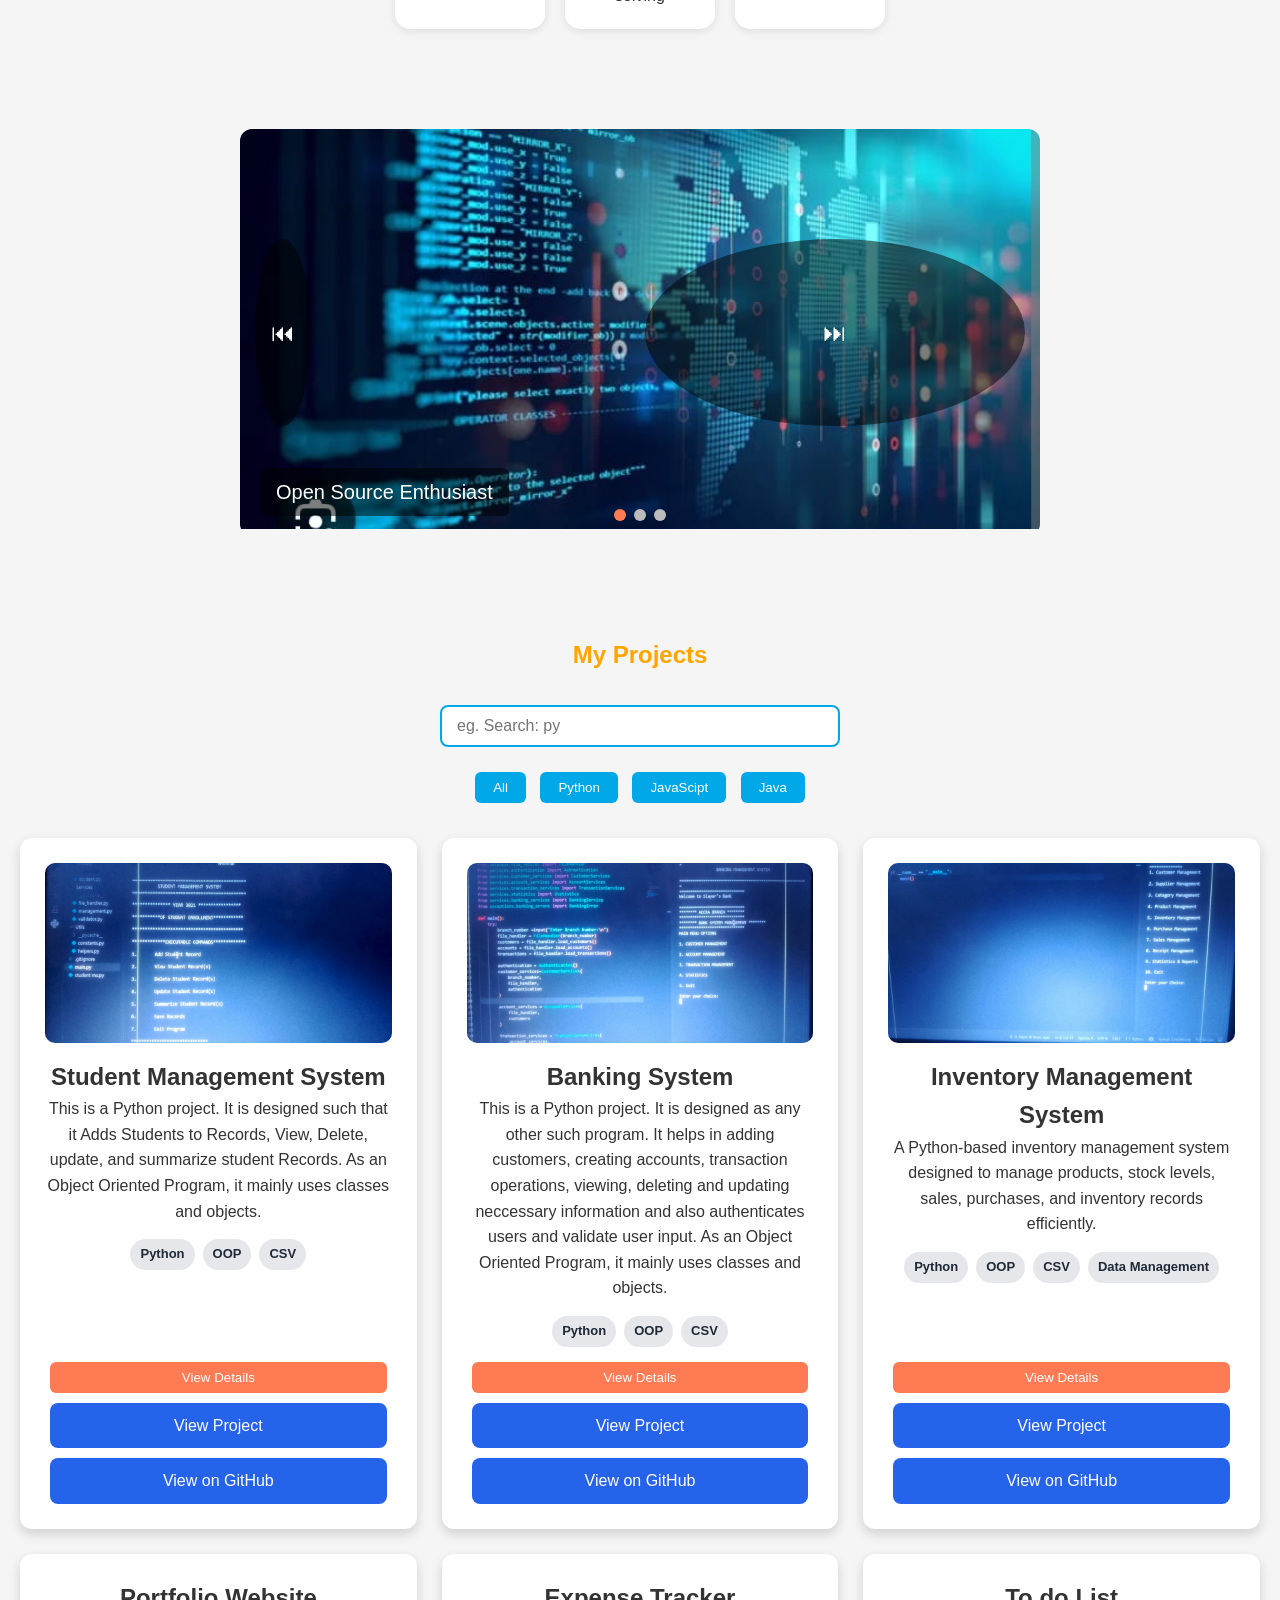
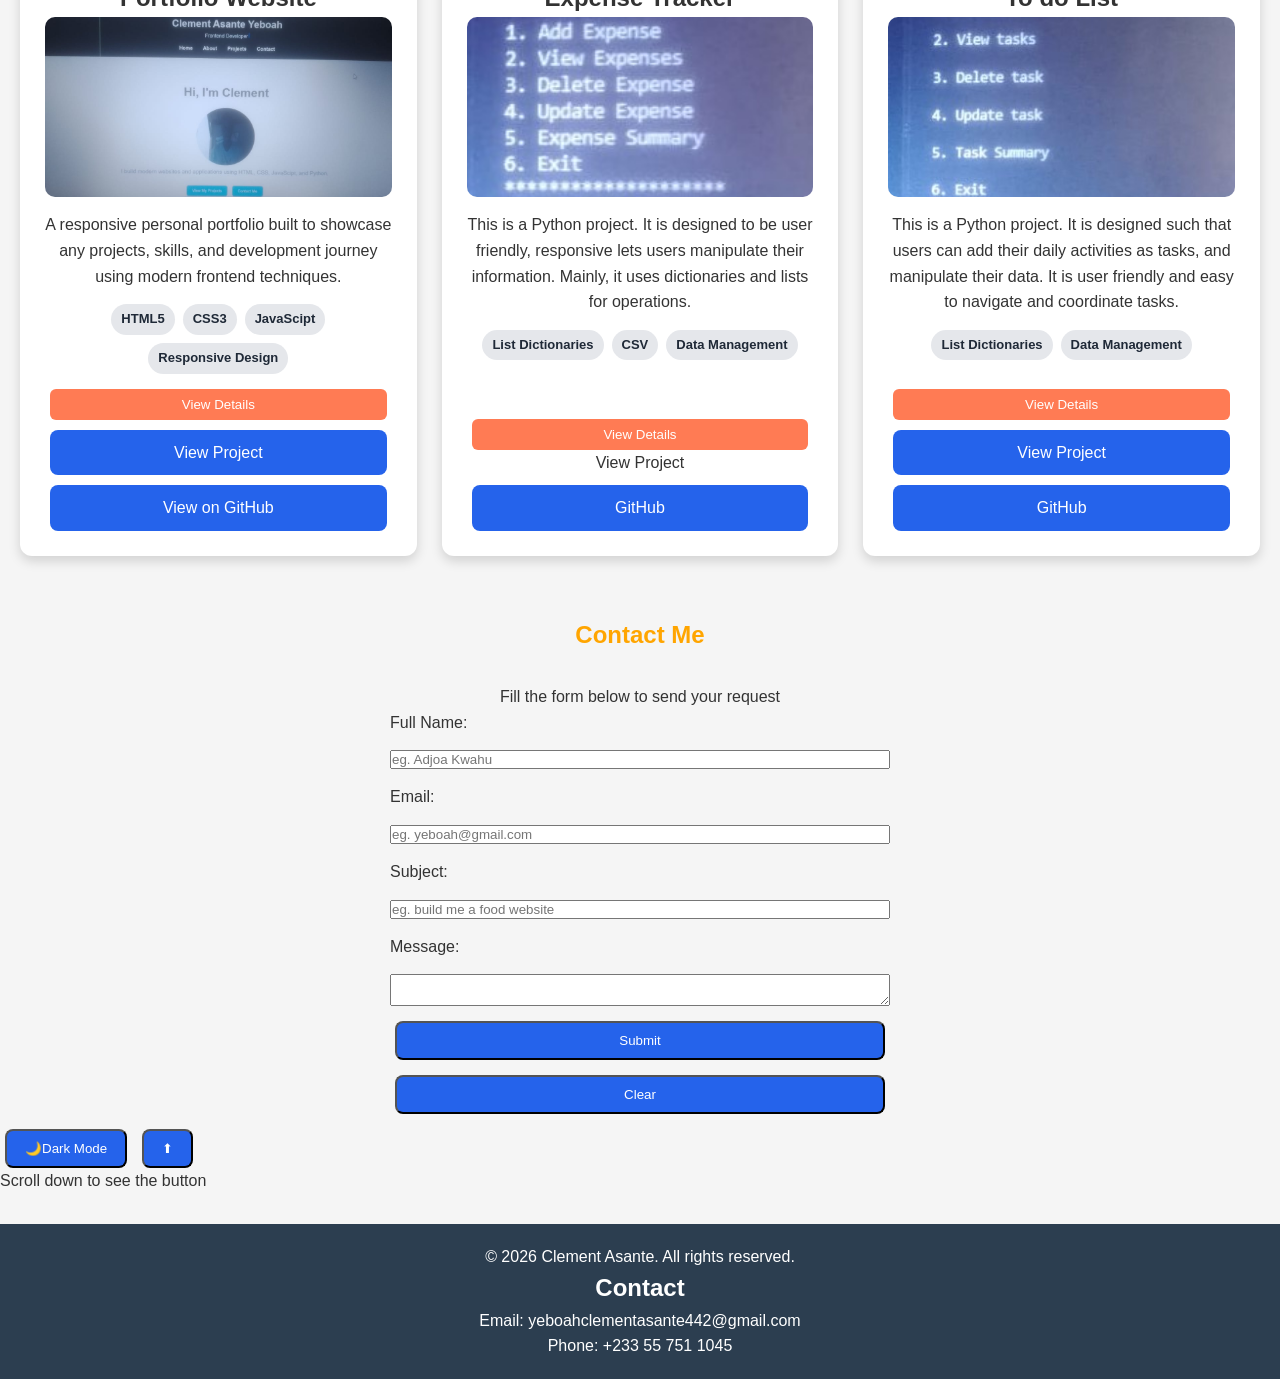
==== commit f08d1a42: "Merge branch 'main' of https://github.com/Clement-A2/Clement-Portfolio" ====
--- a/index.html
+++ b/index.html
@@ -174,22 +174,22 @@
                     View Details
                 </button>
                 <a href="#" class="project-btn">View Project</a>
-                <a href="#" class="project-btn">View on GitHub</a>
+                <a href="https://github.com/Clement-A2/Clement-Portfolio" class="project-btn">View on GitHub</a>
             </div>
             <div class="project-card" data-category="python" data-title="expense tracker">
                 <h2>Expense Tracker</h2>
                 
                 <img src="images/Expense tracker screenshot.jpeg" alt="Expense Tracker Screenshot" class="project-image">
                 <p>This is a Python project. It is designed to be user friendly, responsive lets users manipulate their information.  Mainly, it uses dictionaries and lists for operations.</p>
+
+                <div class="tech-tags">
+                    <span>List Dictionaries</span>
+                    <span>CSV</span>
+                    <span>Data Management</span>
+                </div>
                 <button class="btn view-btn" data-title="Expense Tracker" data-tech="Built With Python" data-features="CSV storage, Expense Statistics, Object-Oriented Programming">
                     View Details
-                </button>
-
-                <div class="tech-tags">
-                    <span>List Dictionaries</span>
-                    <span>CSV</span>
-                    <span>Data Management</span>
-                </div>
+                </button
 
                 <a href="#" class="project-btn">View Project</a>
                 <a href="#" class="project-btn">GitHub</a>
@@ -199,14 +199,14 @@
 
                 <img src="images/To do list screenshot.jpeg" alt="To Do List Screenshot" class="project-image">
                 <p>This is a Python project. It is designed such that users can add their daily activities as tasks, and manipulate their data. It is user friendly and easy to navigate and coordinate tasks.</p>
-                <button class="btn view-btn" data-title="To Do List" data-tech="Built With Python" data-features="CSV storage, Task Statistics, List dictionaries">
-                    View Details
-                </button>
 
                 <div class="tech-tags">
                     <span>List Dictionaries</span>
                     <span>Data Management</span>
                 </div>
+                <button class="btn view-btn" data-title="To Do List" data-tech="Built With Python" data-features="CSV storage, Task Statistics, List dictionaries">
+                    View Details
+                </button>
 
                 <a href="#" class="project-btn">View Project</a>
                 <a href="#" class="project-btn">GitHub</a>
--- a/css/style.css
+++ b/css/style.css
@@ -496,4 +496,4 @@
 }
 .close-btn:hover{
     color: #ff4d4d;
-}+}
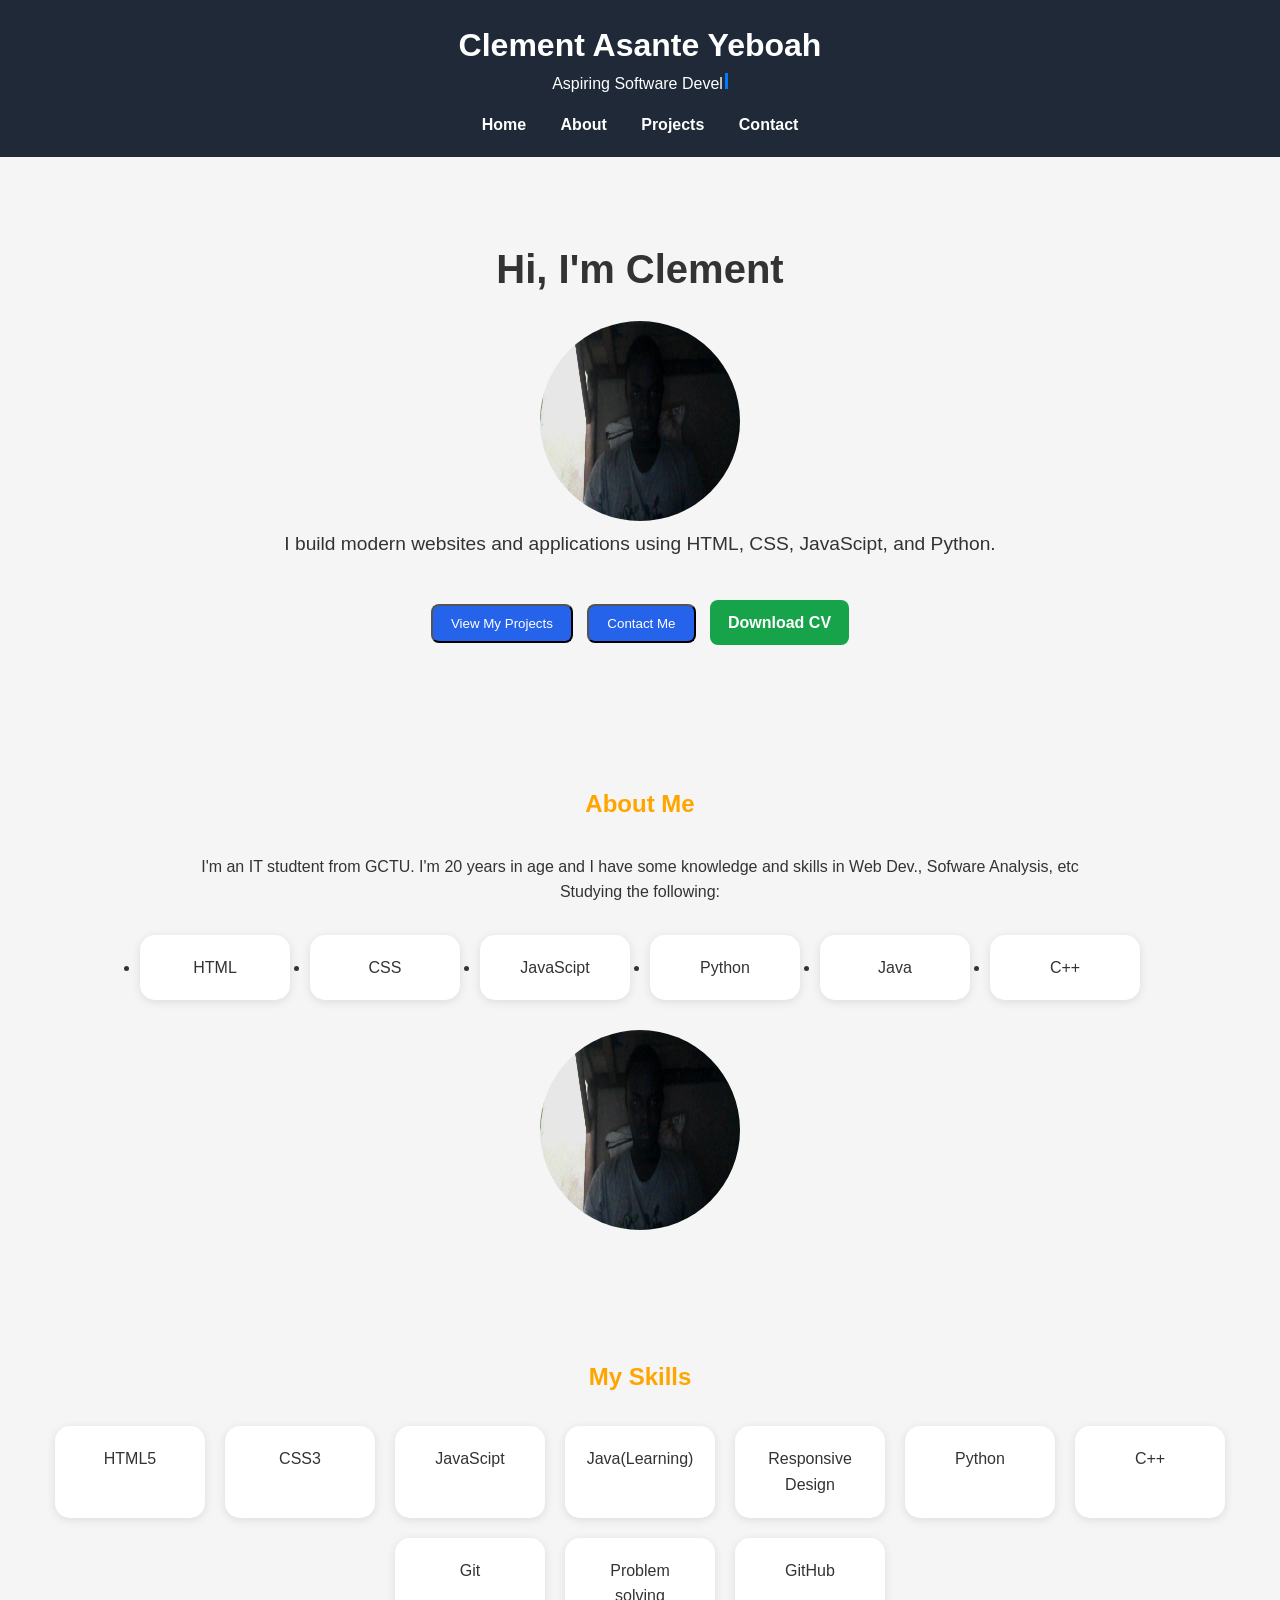
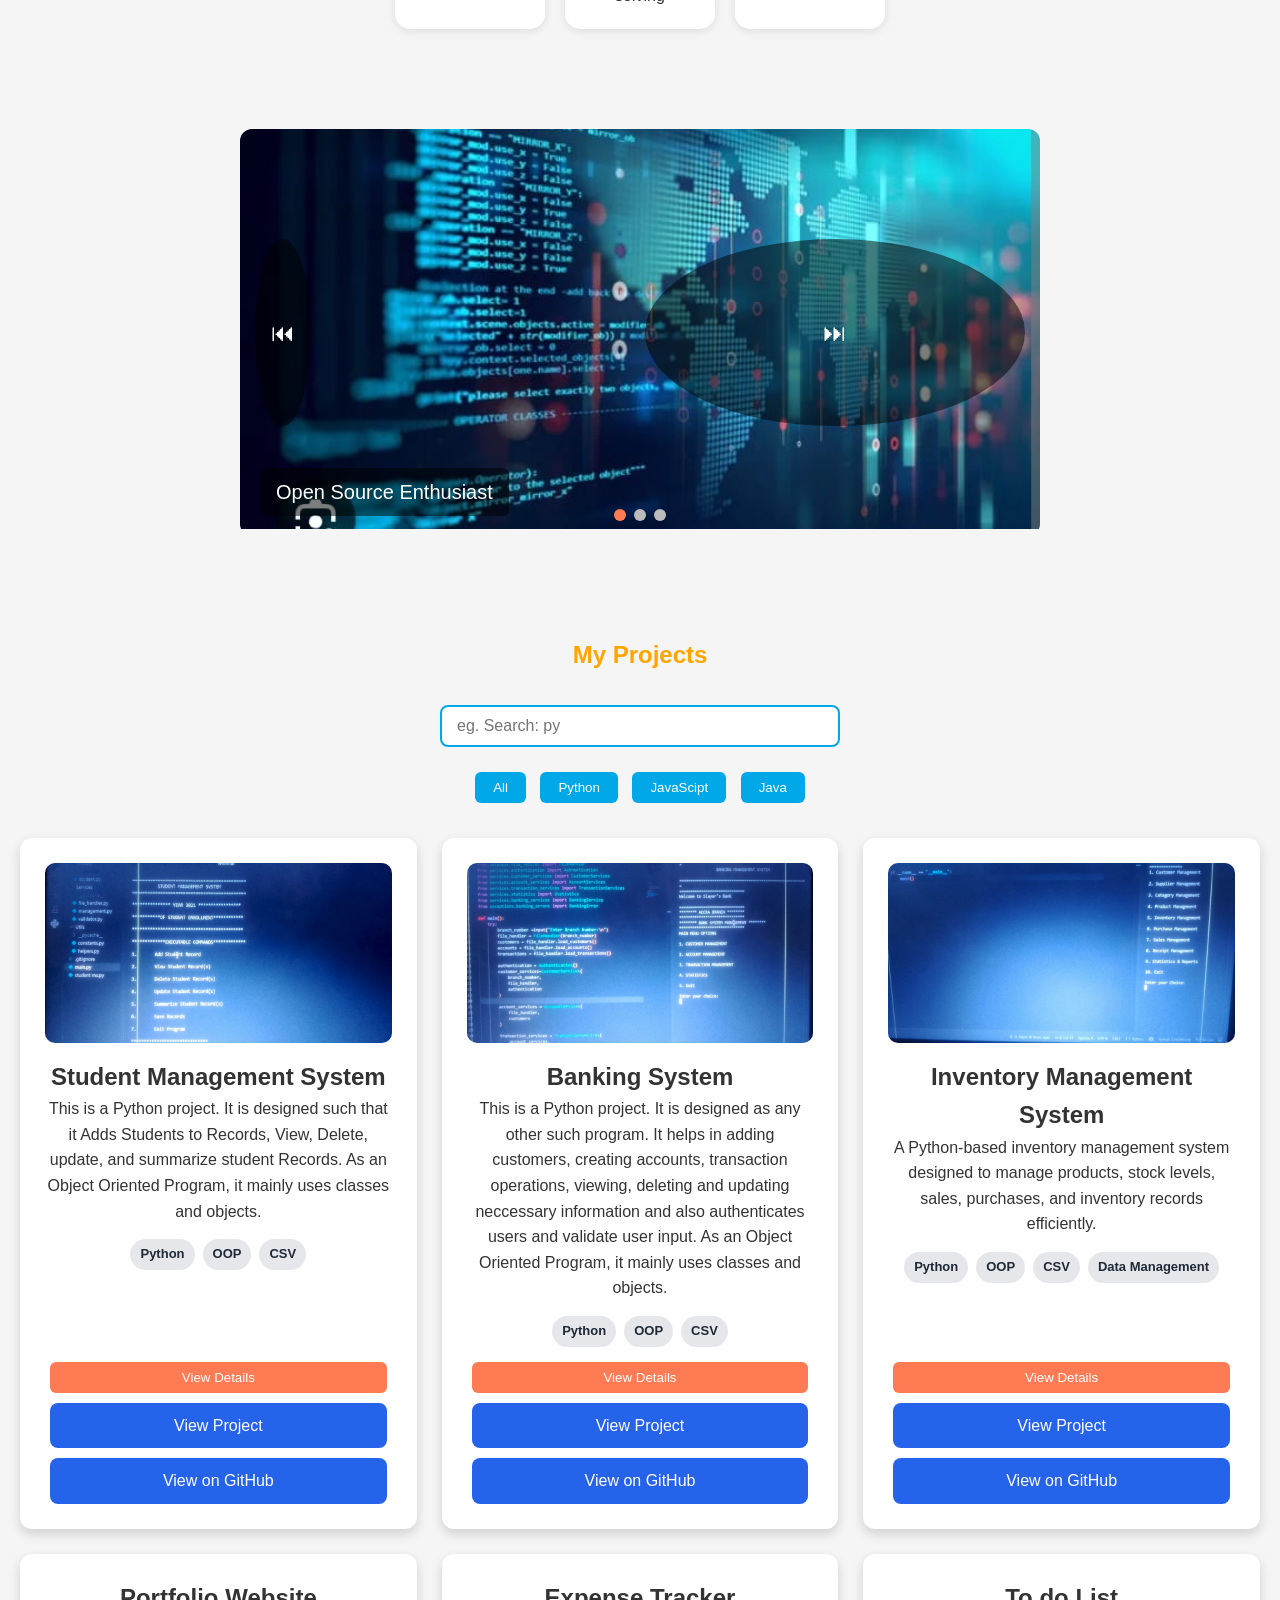
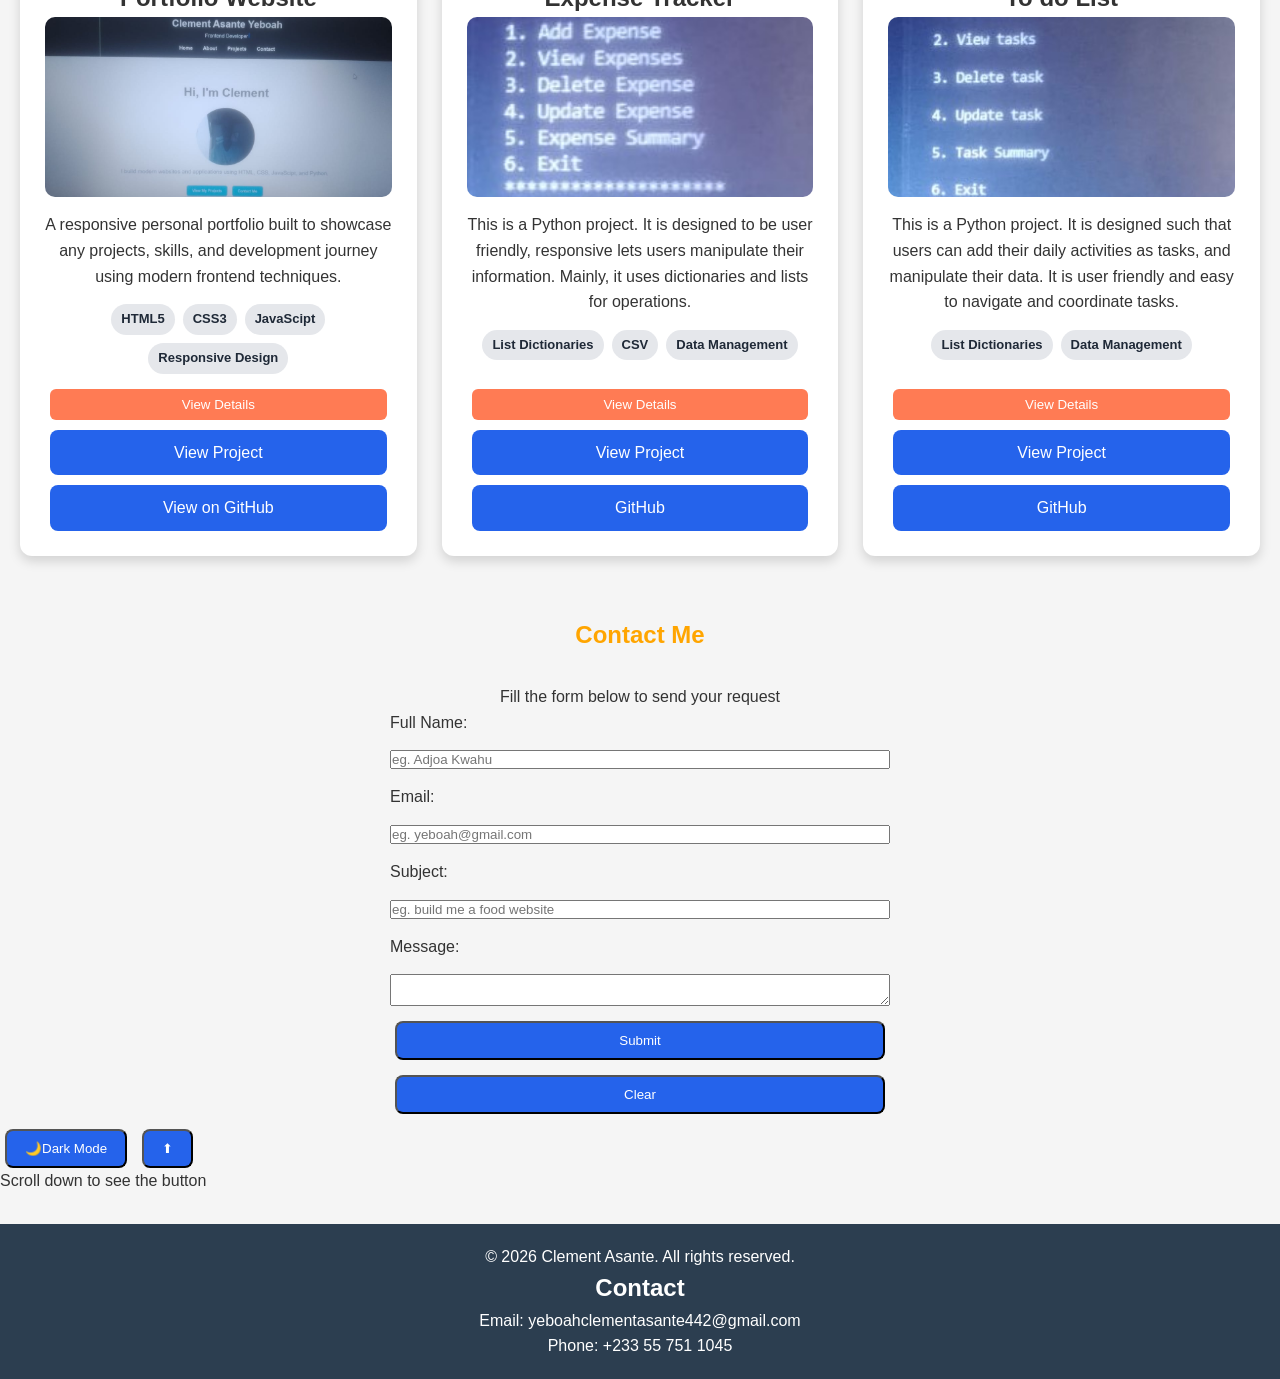
==== commit 62a5a84e: "missing tag changes" ====
--- a/index.html
+++ b/index.html
@@ -187,9 +187,10 @@
                     <span>CSV</span>
                     <span>Data Management</span>
                 </div>
+
                 <button class="btn view-btn" data-title="Expense Tracker" data-tech="Built With Python" data-features="CSV storage, Expense Statistics, Object-Oriented Programming">
                     View Details
-                </button
+                </button>
 
                 <a href="#" class="project-btn">View Project</a>
                 <a href="#" class="project-btn">GitHub</a>
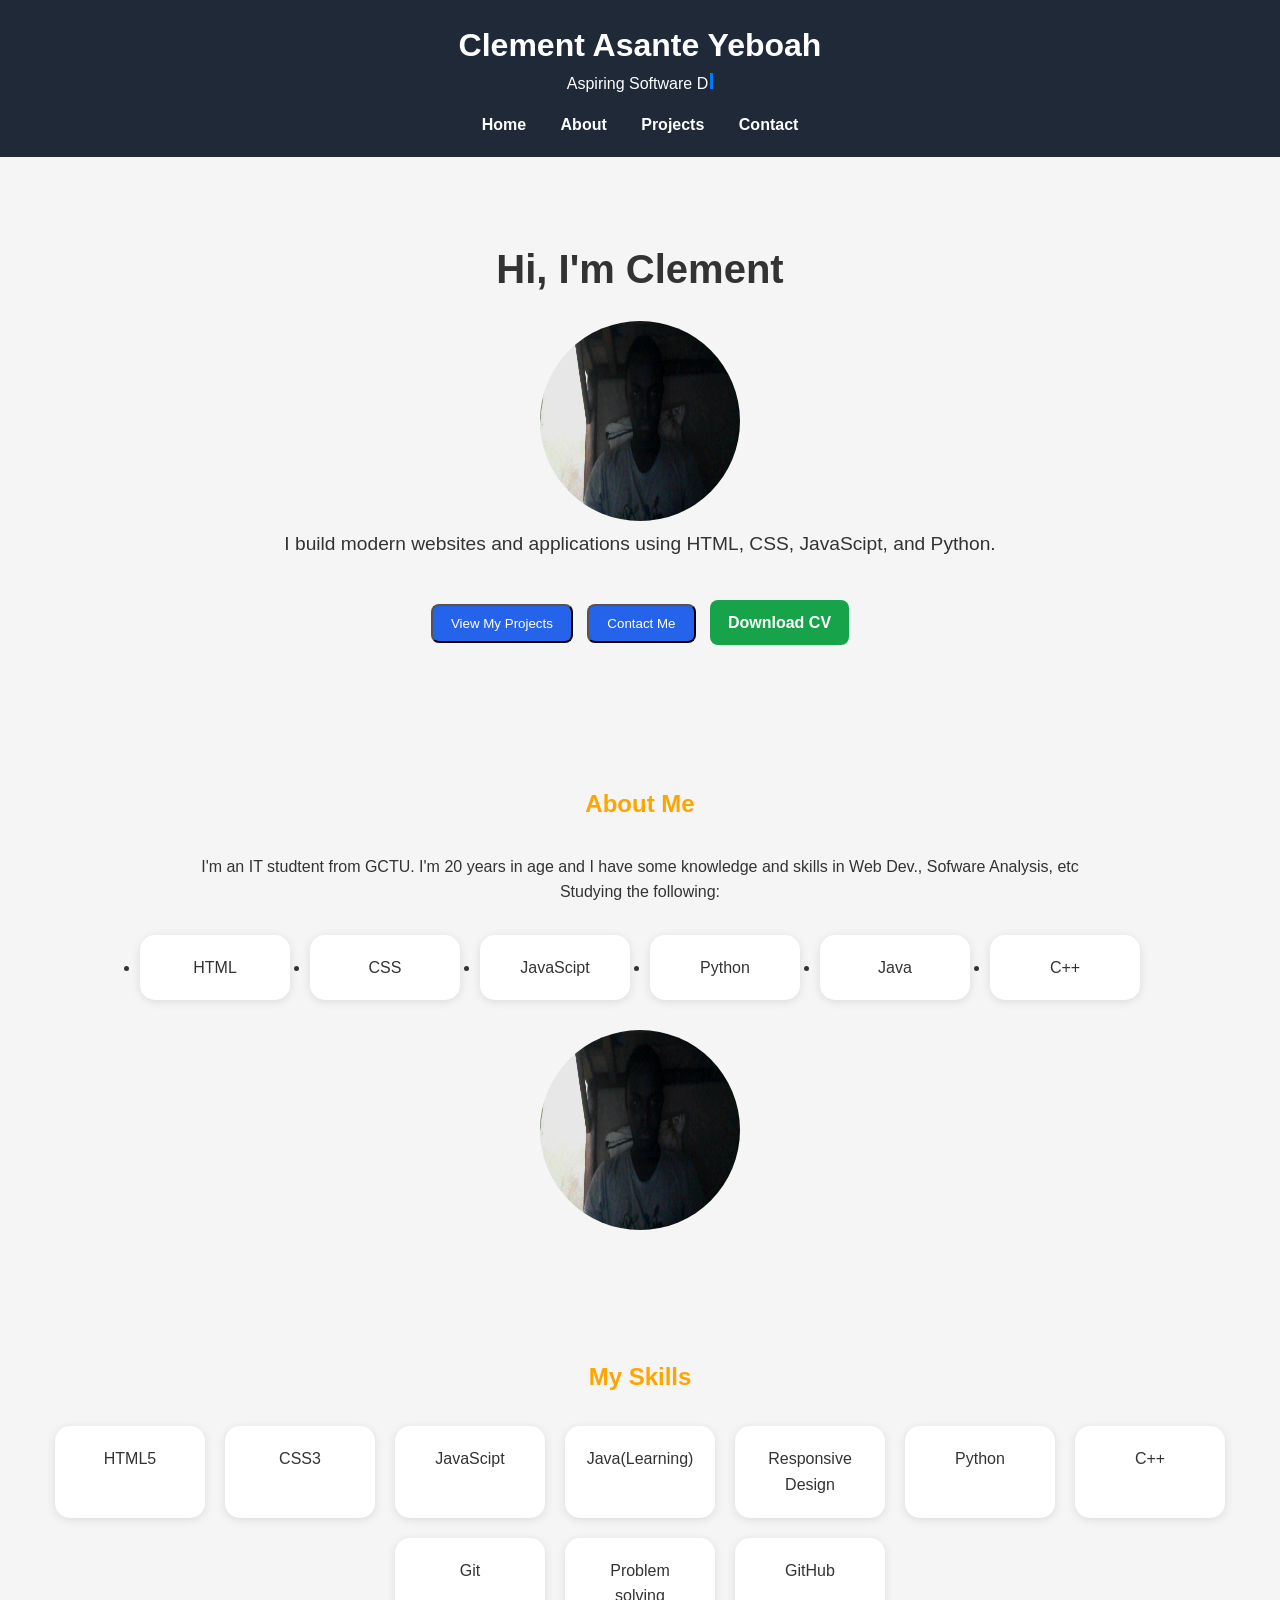
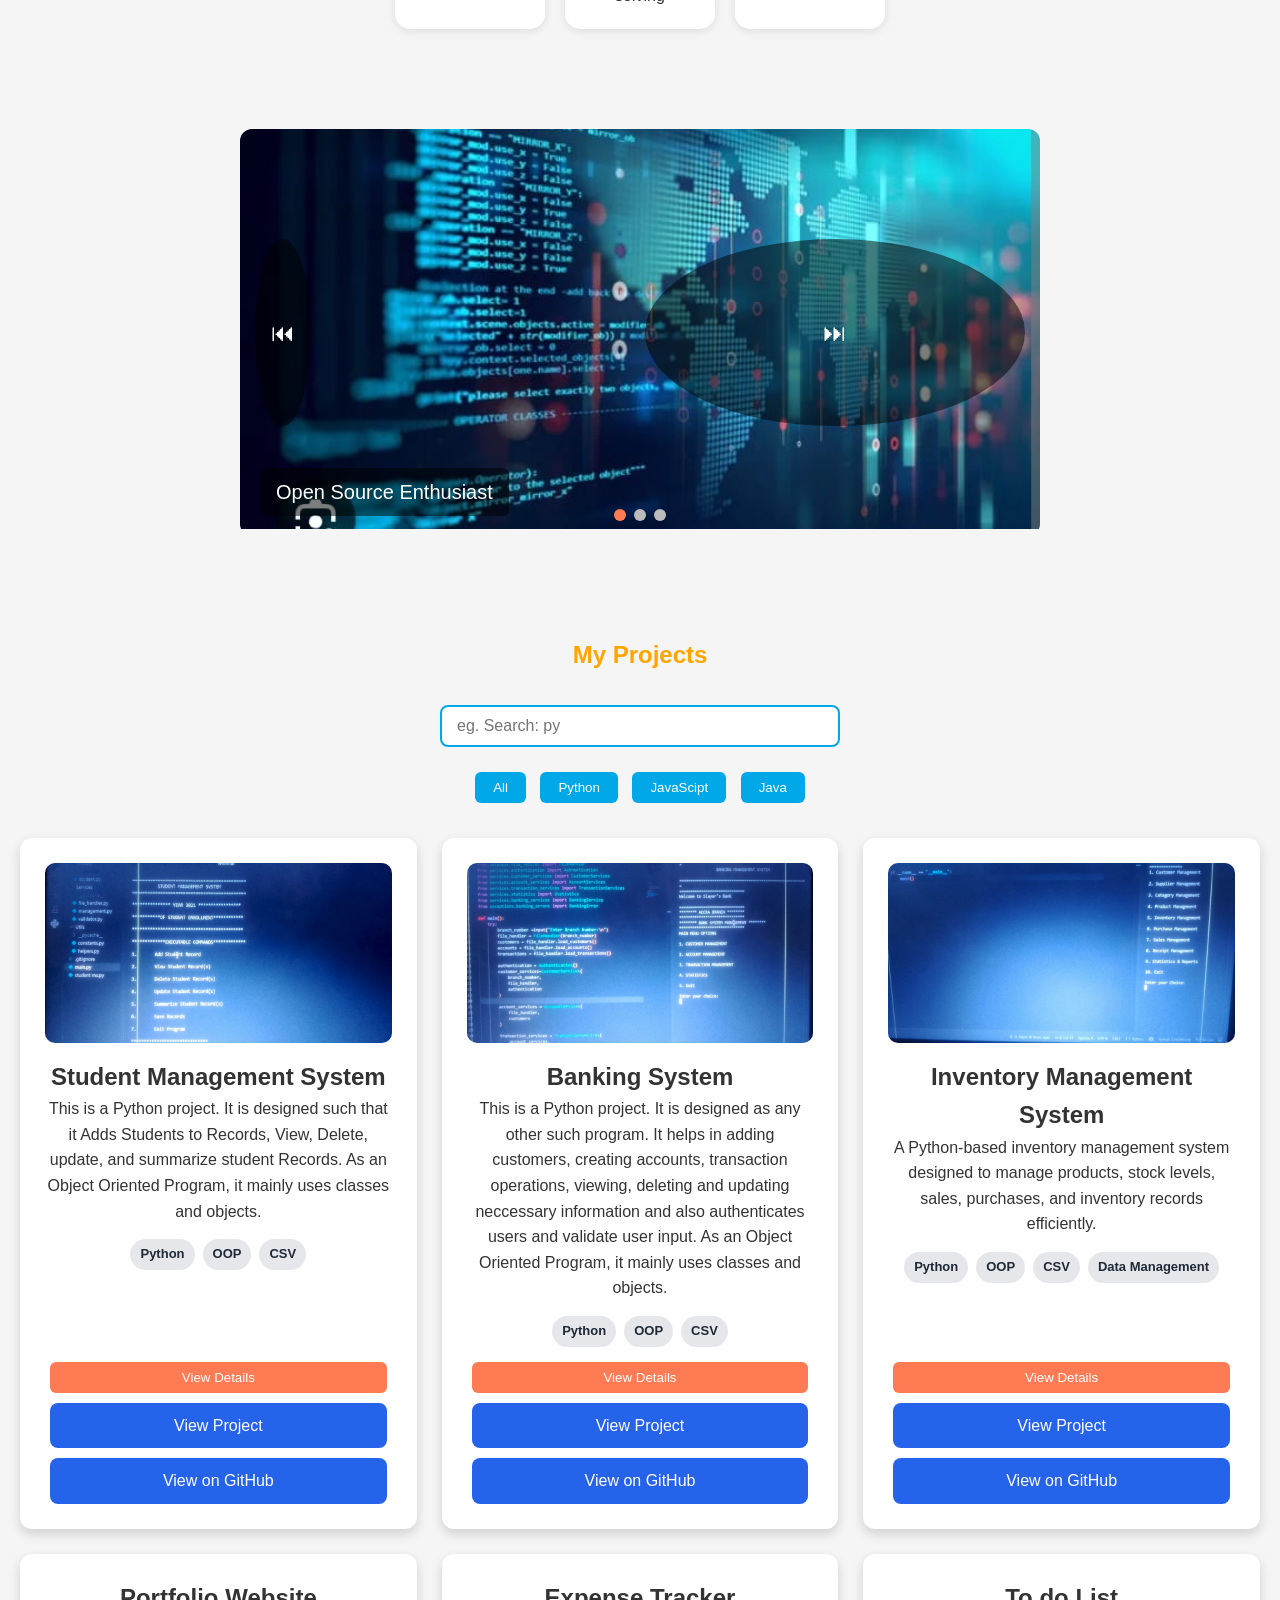
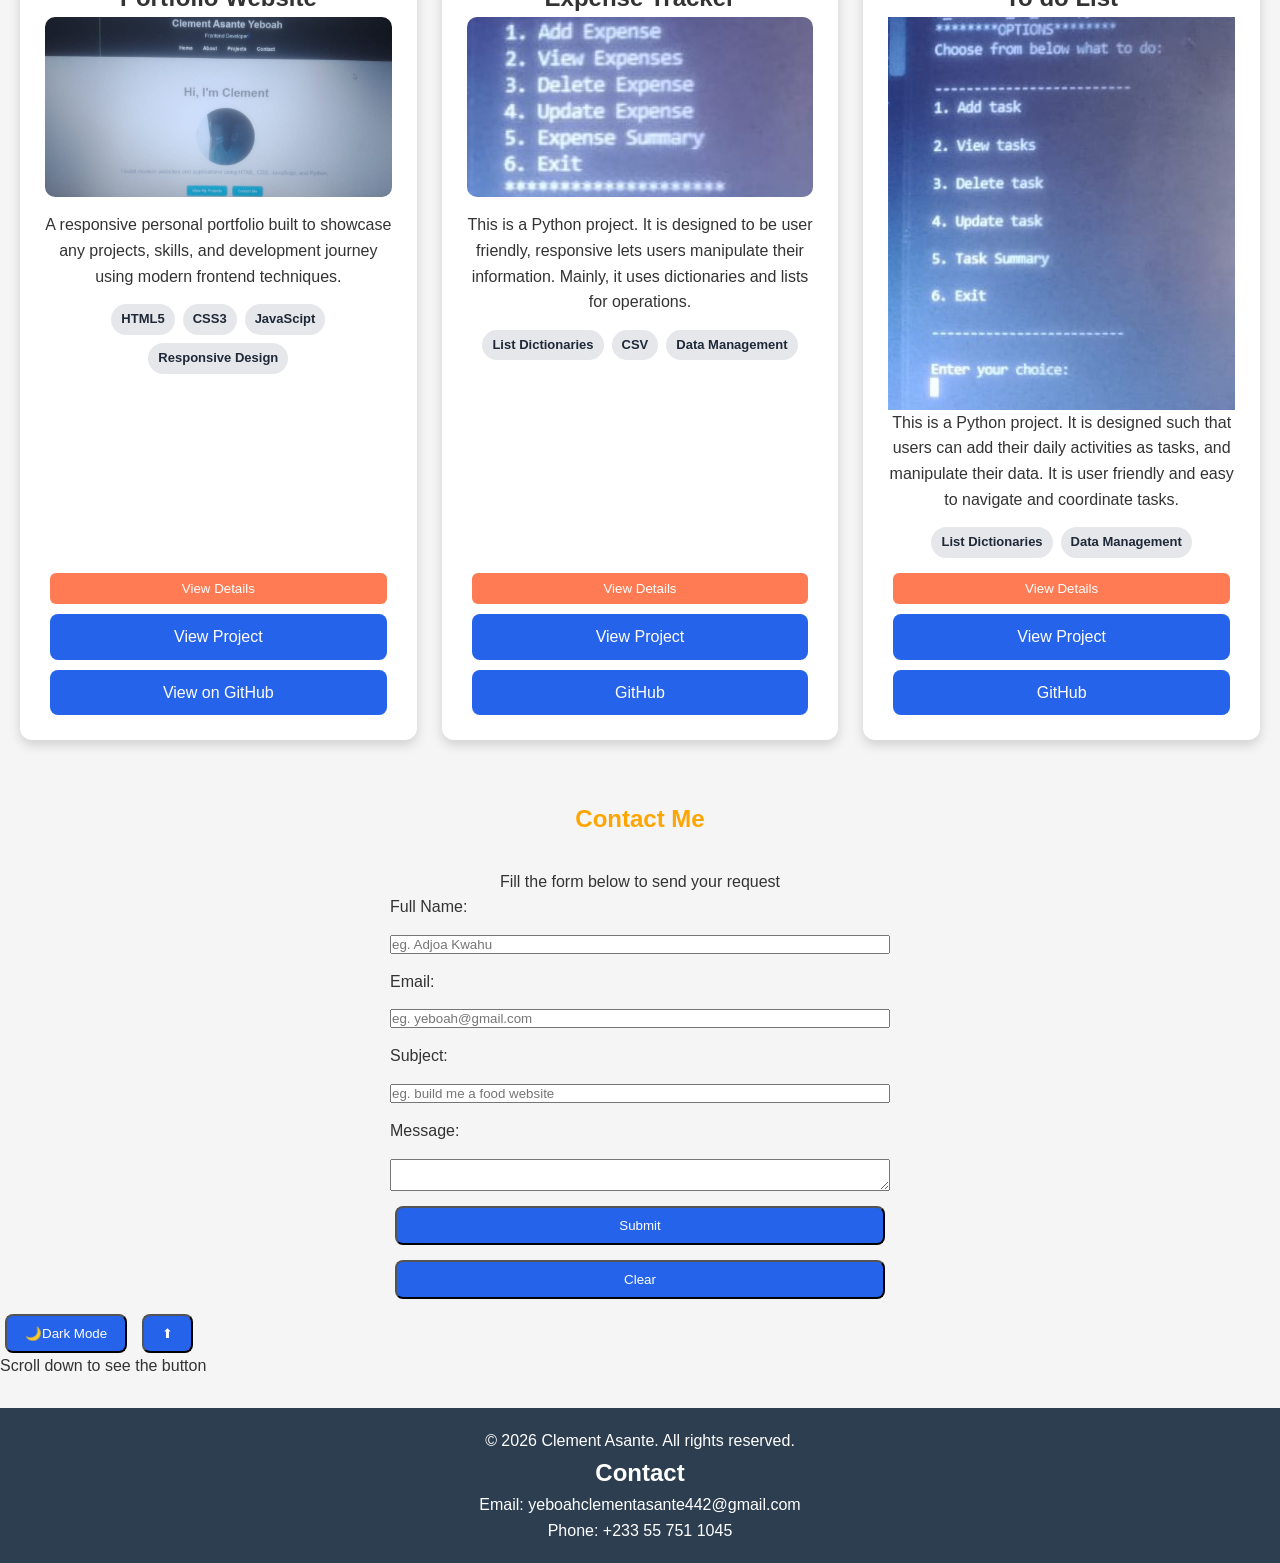
==== commit a35fb298: "reupdated changes" ====
--- a/index.html
+++ b/index.html
@@ -198,13 +198,14 @@
             <div class="project-card" data-category="python" data-title="to do list">
                 <h2>To do List</h2>
 
-                <img src="images/To do list screenshot.jpeg" alt="To Do List Screenshot" class="project-image">
+                <img src="images/To do list screenshot.jpeg" alt="To Do List Screenshot">
                 <p>This is a Python project. It is designed such that users can add their daily activities as tasks, and manipulate their data. It is user friendly and easy to navigate and coordinate tasks.</p>
 
                 <div class="tech-tags">
                     <span>List Dictionaries</span>
                     <span>Data Management</span>
                 </div>
+
                 <button class="btn view-btn" data-title="To Do List" data-tech="Built With Python" data-features="CSV storage, Task Statistics, List dictionaries">
                     View Details
                 </button>
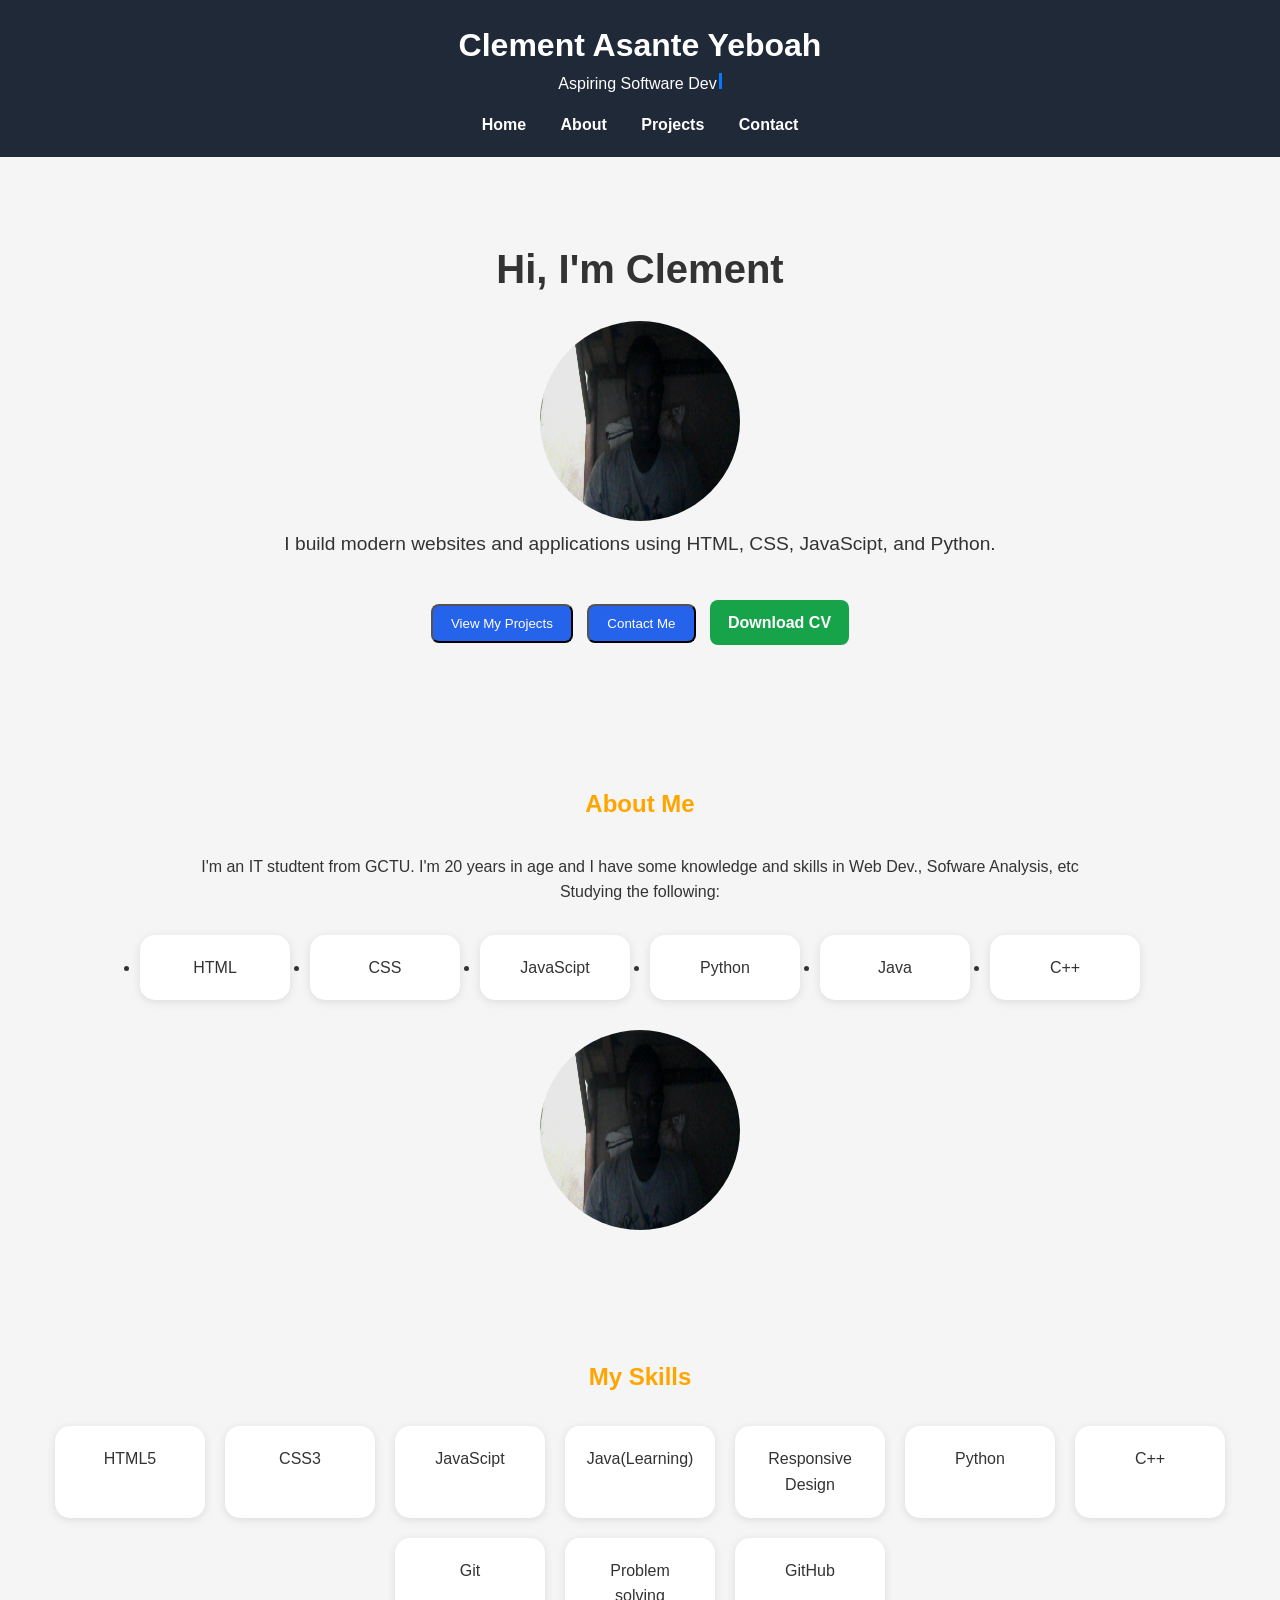
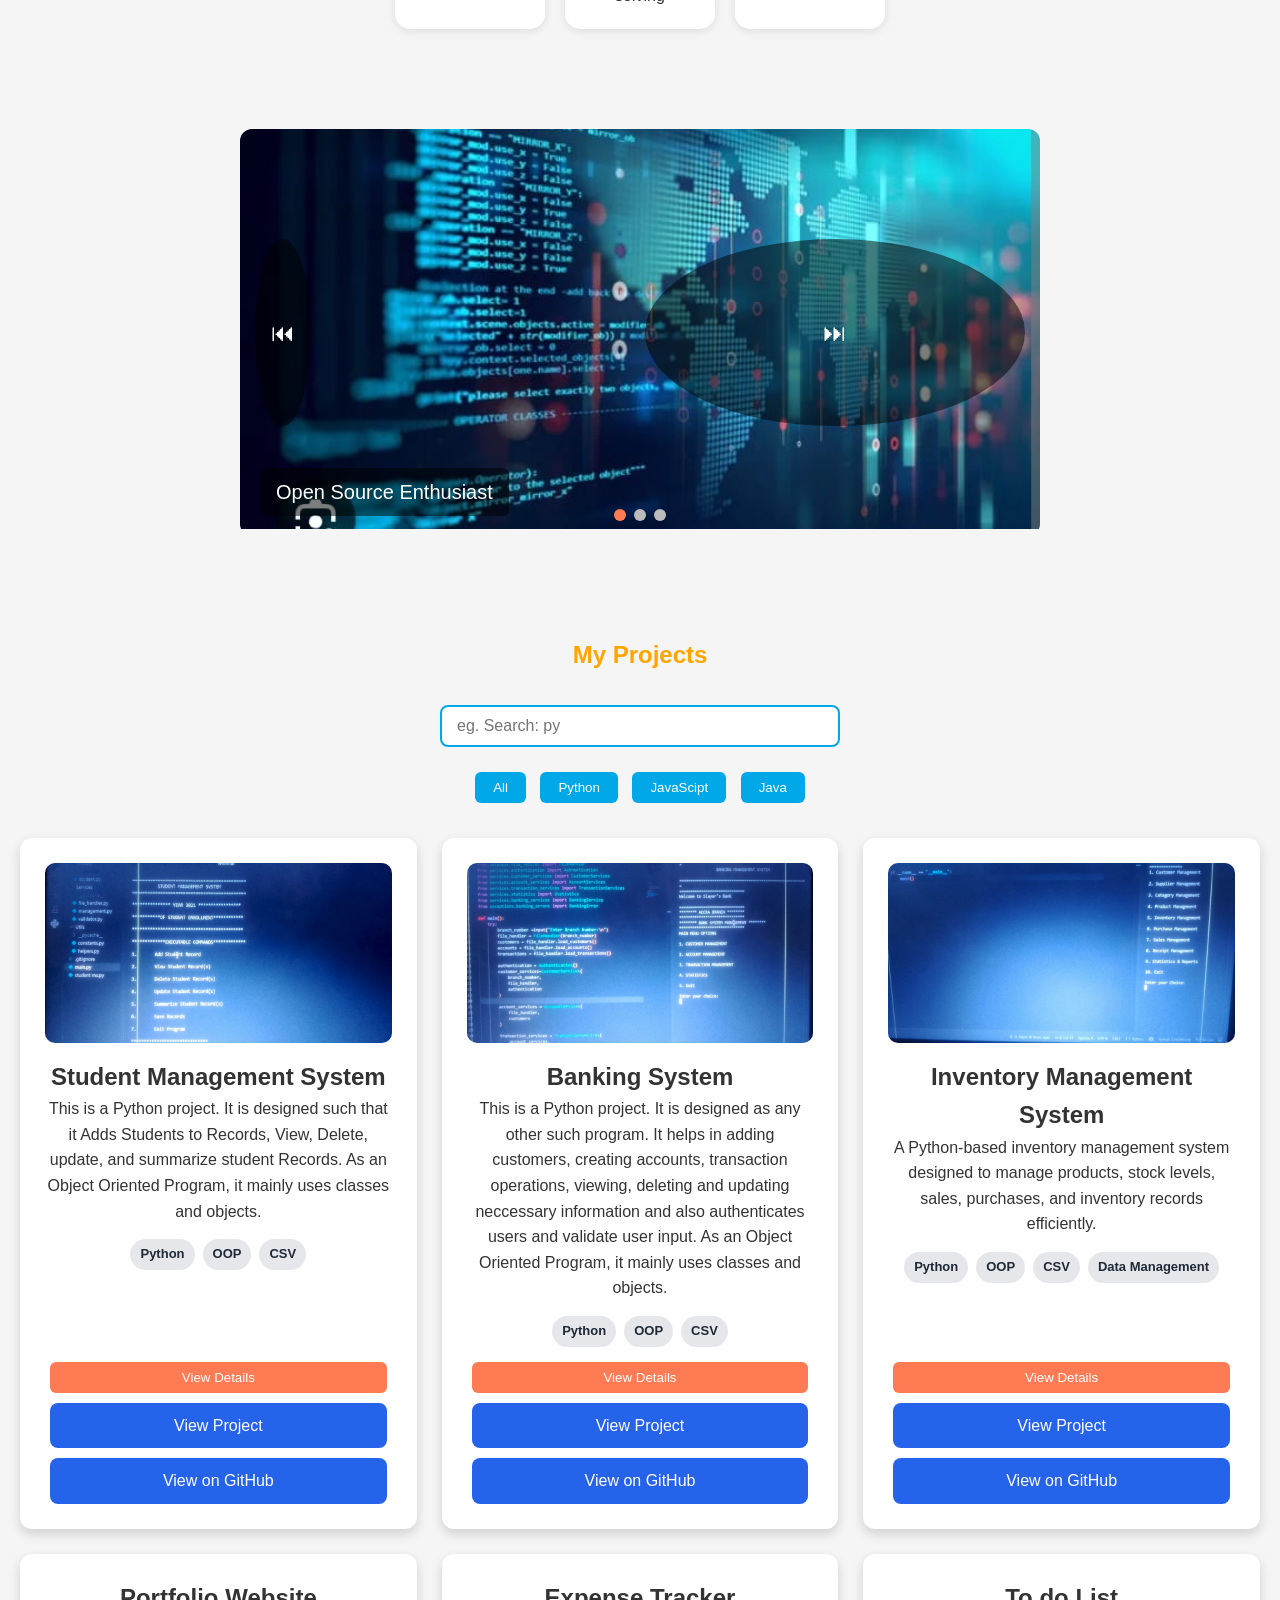
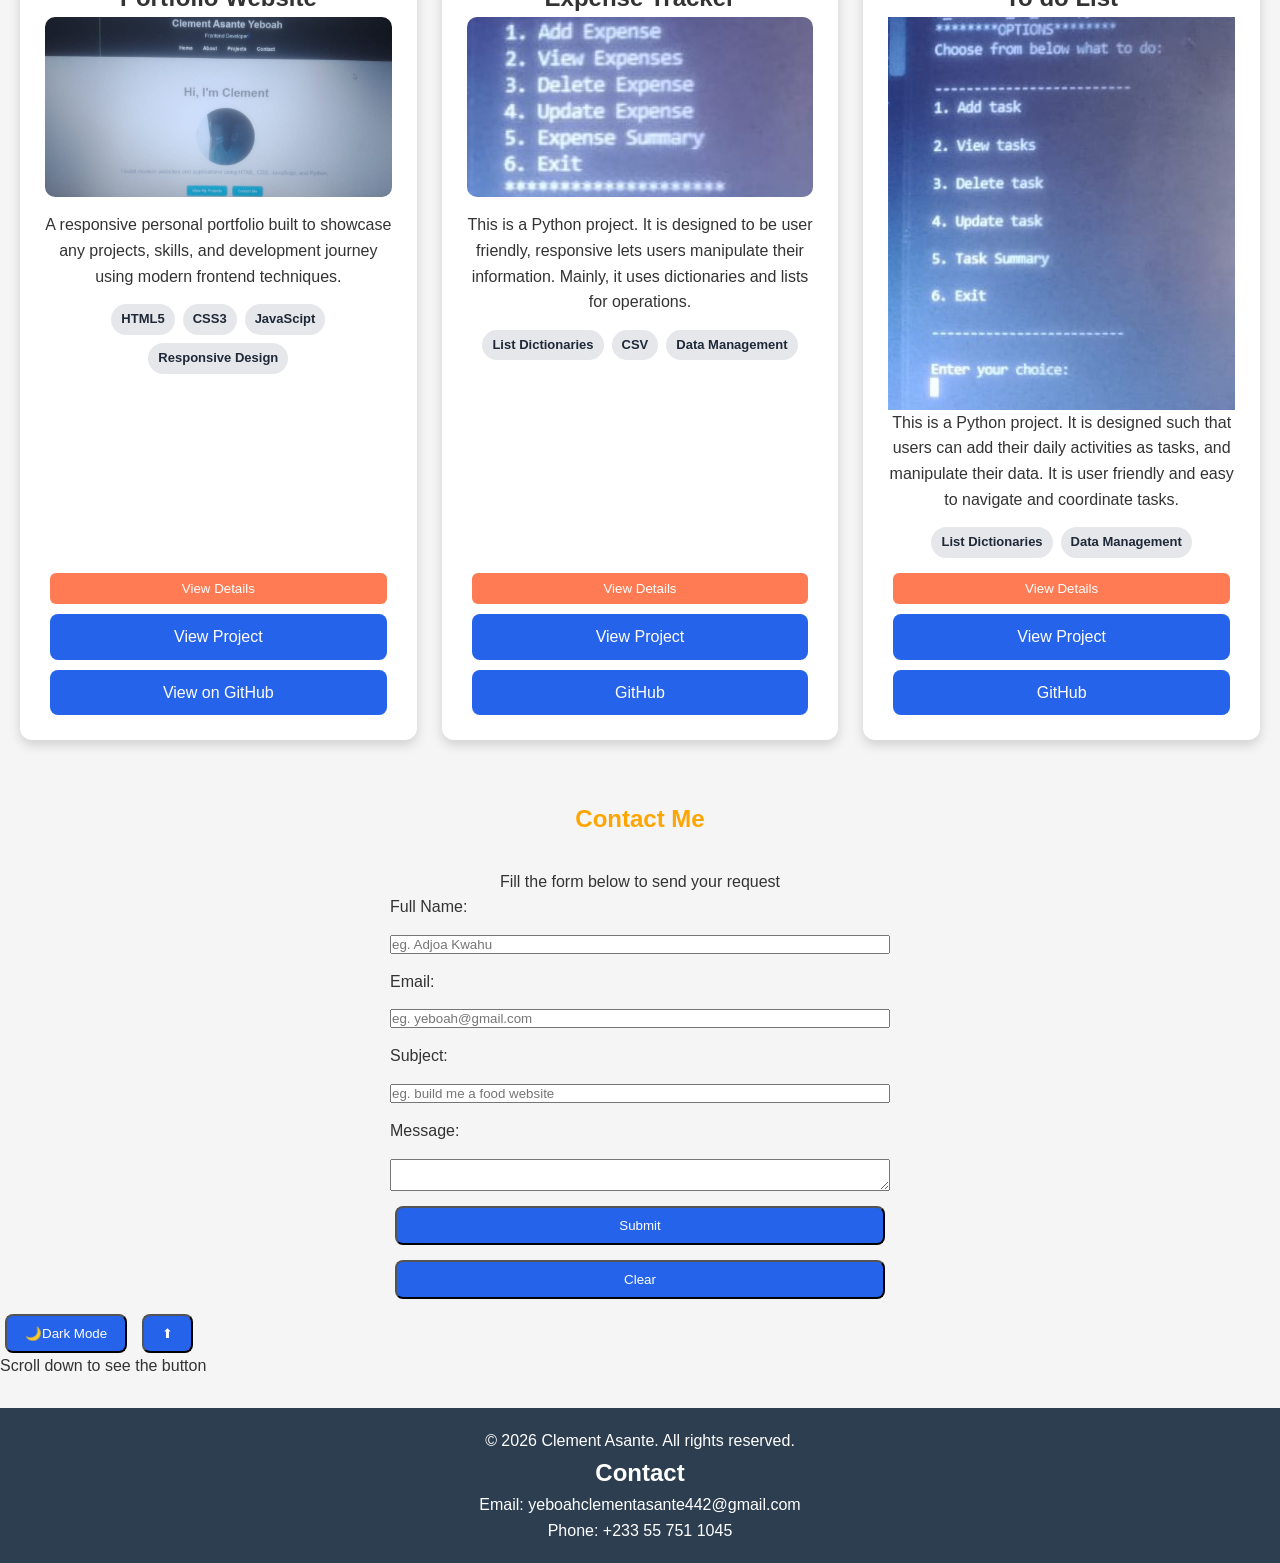
==== commit e1891cd5: "minor hickup" ====
--- a/index.html
+++ b/index.html
@@ -170,6 +170,7 @@
                     <span>JavaScipt</span>
                     <span>Responsive Design</span>
                 </div>
+                
                 <button class="btn view-btn" data-title="Portfolio Website" data-tech="Built With HTML,CSS,JavaScipt" data-features="Responsive Design, Dark mode, Project filtering, Search, Project modal, Image carousel, Typing animation, Scroll-to-Top">
                     View Details
                 </button>
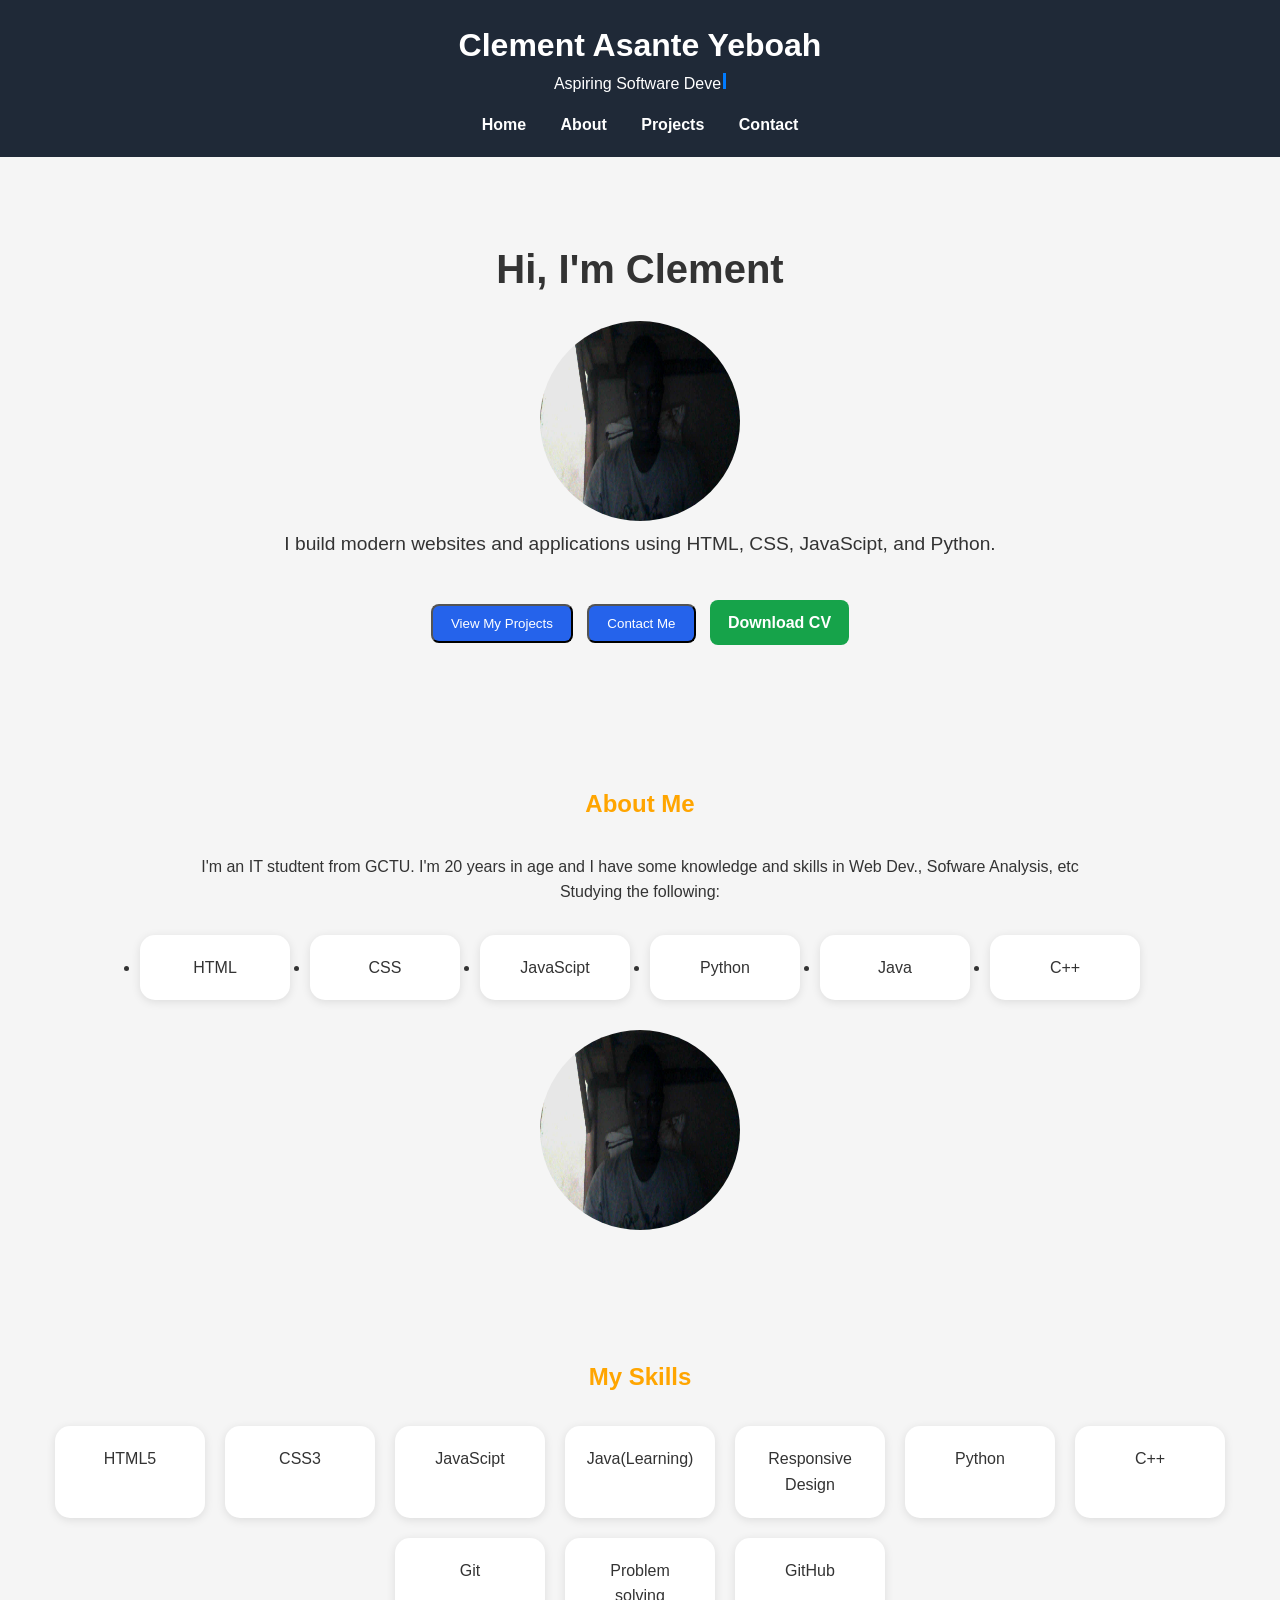
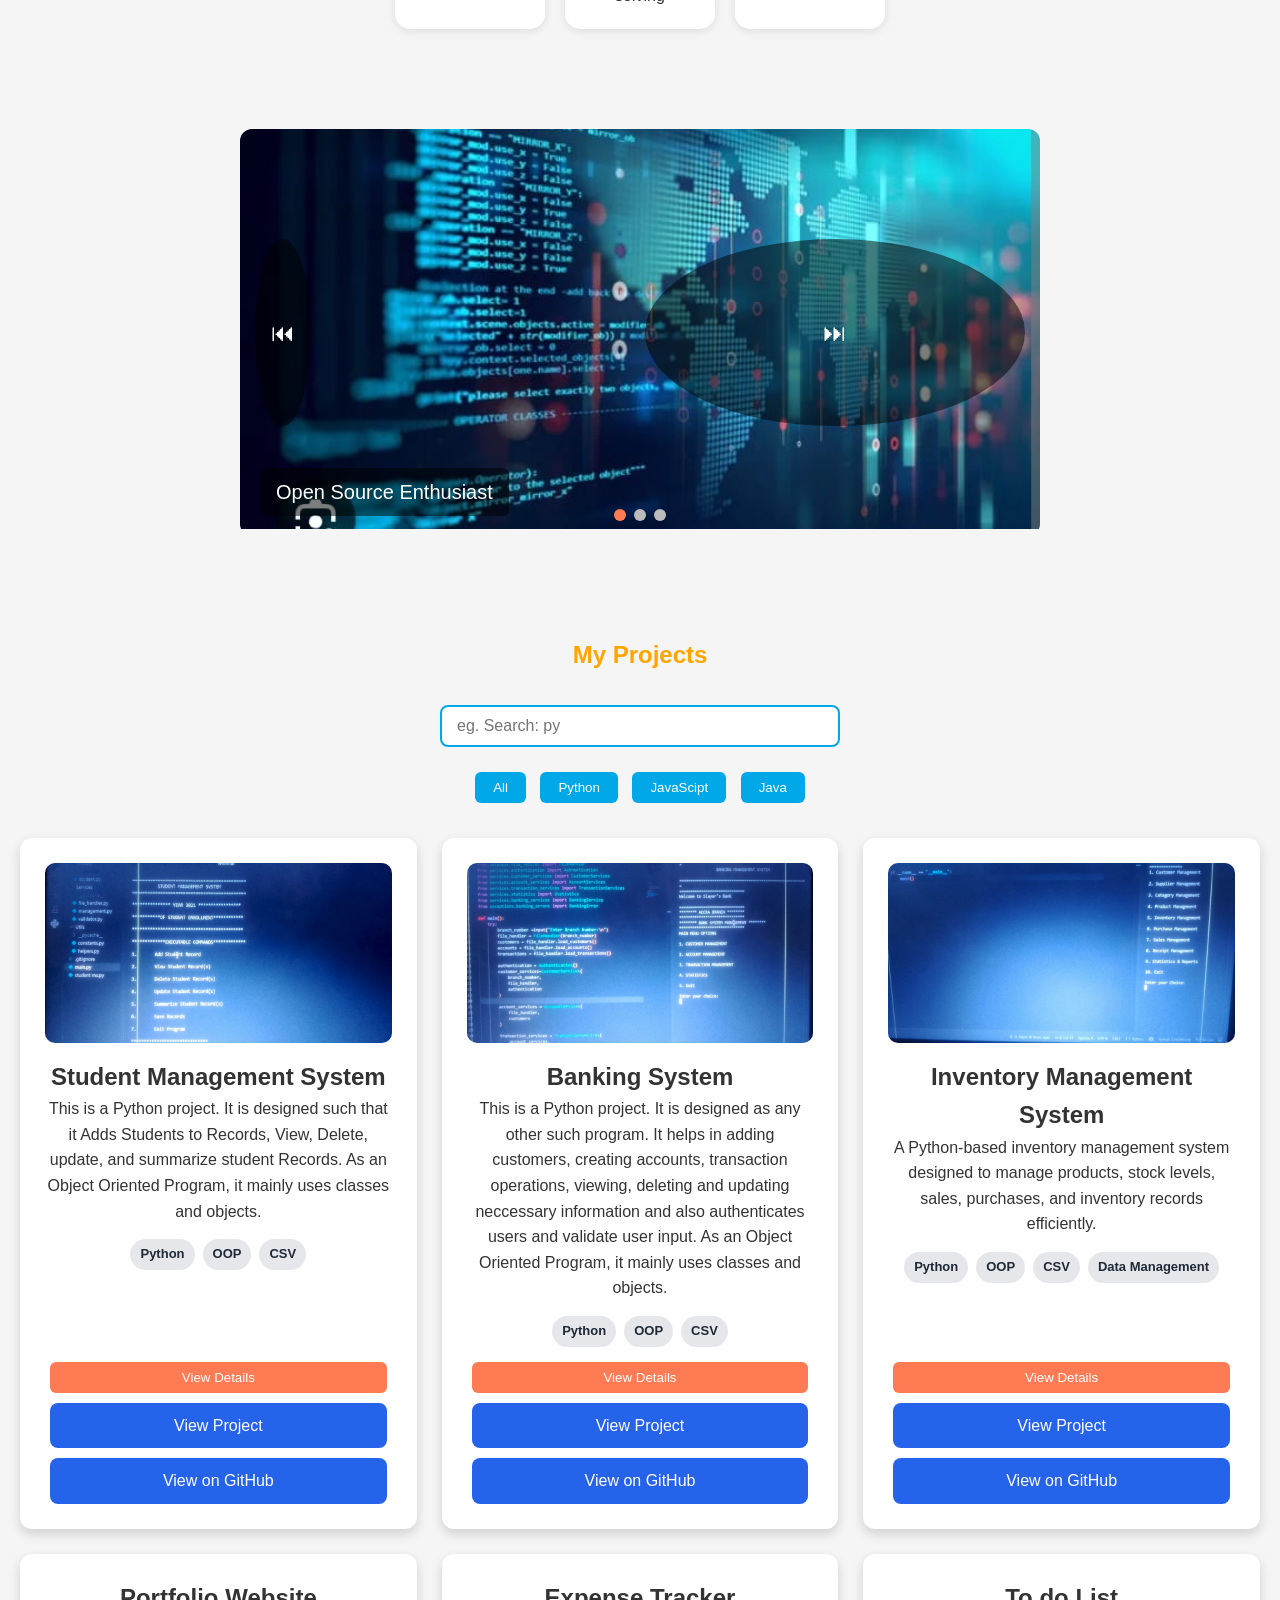
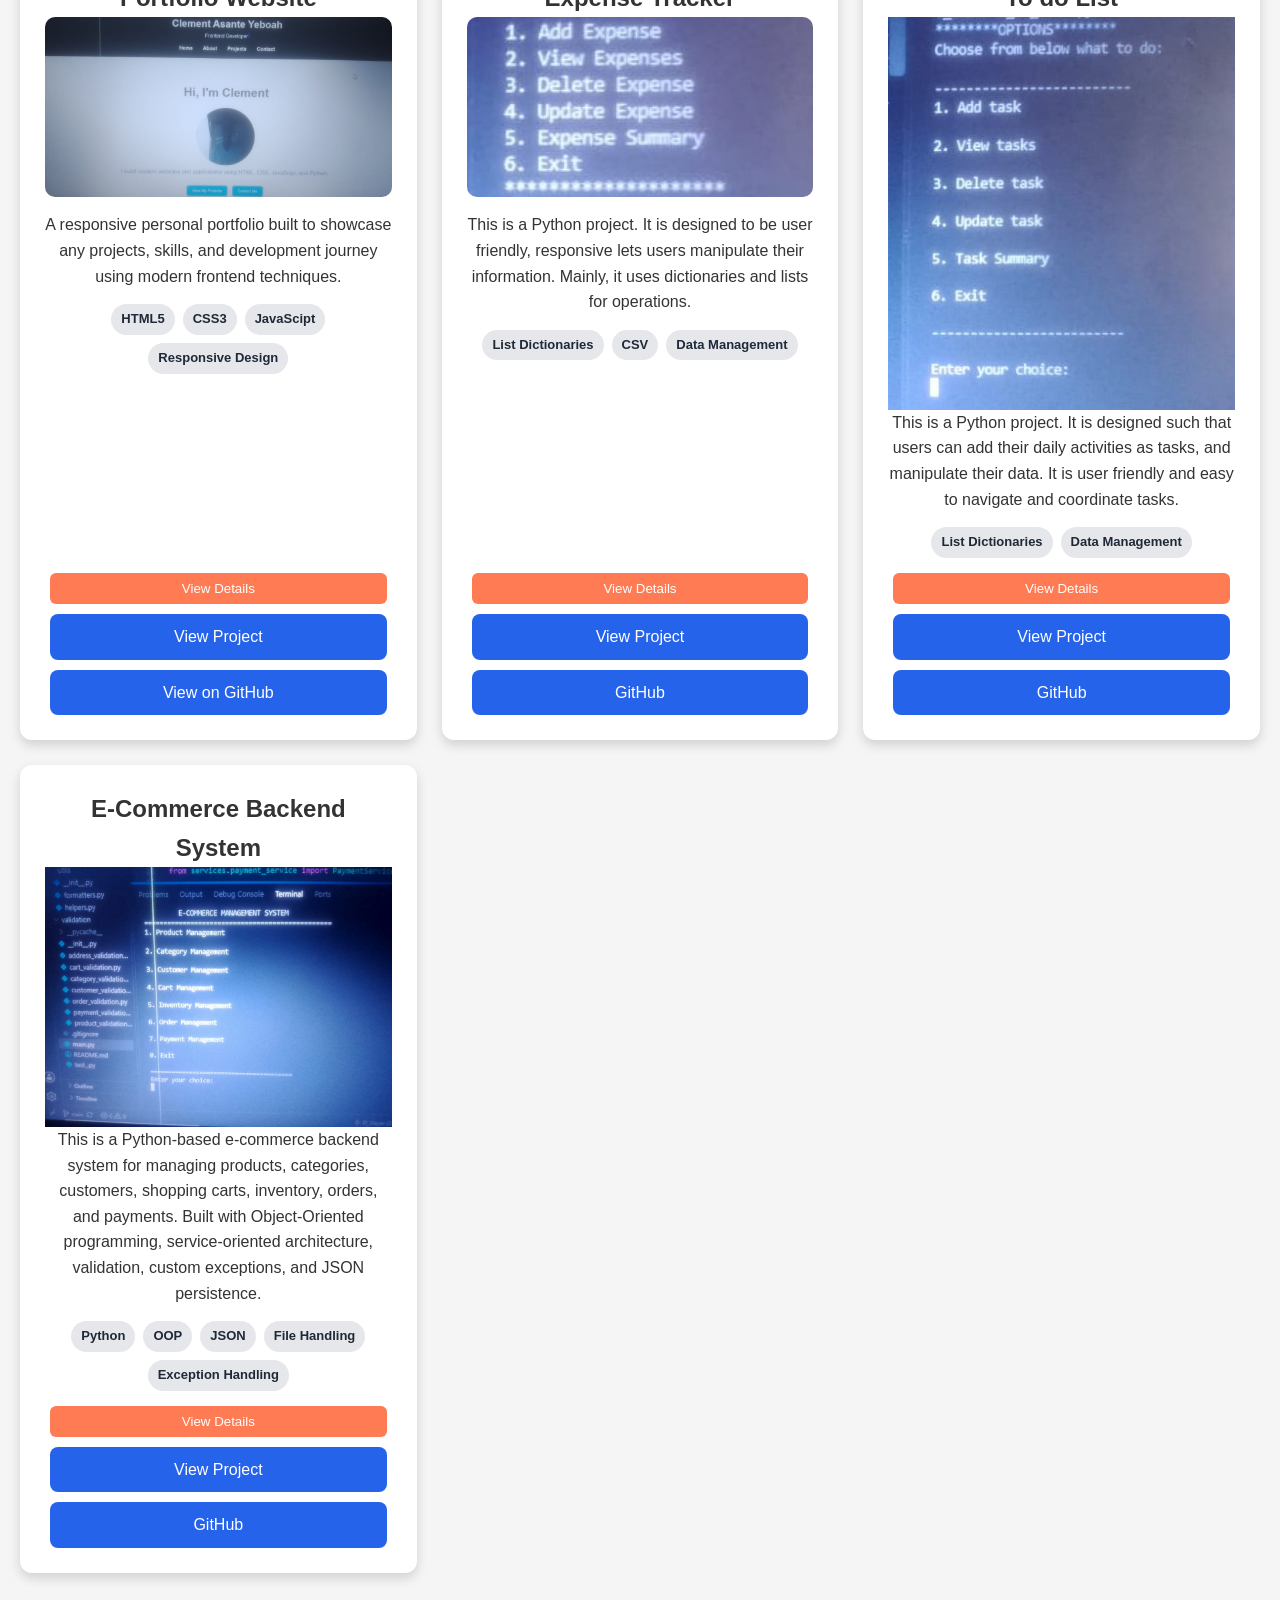
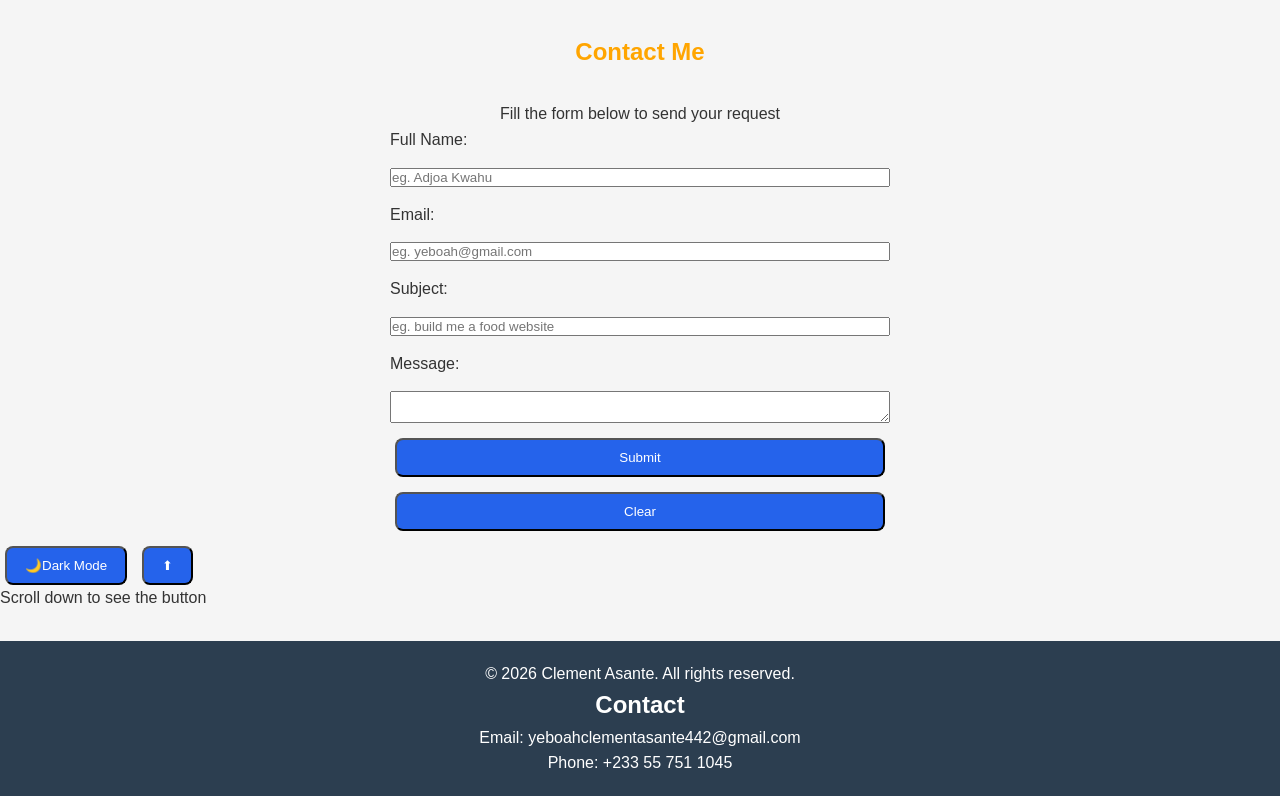
==== commit 3fe54bee: "portfolio update" ====
--- a/index.html
+++ b/index.html
@@ -194,7 +194,7 @@
                 </button>
 
                 <a href="#" class="project-btn">View Project</a>
-                <a href="#" class="project-btn">GitHub</a>
+                <a href="https://github.com/Clement-A2/Expense-Tracker" class="project-btn">GitHub</a>
             </div>
             <div class="project-card" data-category="python" data-title="to do list">
                 <h2>To do List</h2>
@@ -212,7 +212,28 @@
                 </button>
 
                 <a href="#" class="project-btn">View Project</a>
-                <a href="#" class="project-btn">GitHub</a>
+                <a href="https://github.com/Clement-A2/To-Do-List" class="project-btn">GitHub</a>
+            </div>
+            <div class="project-card" data-category="python" data-title="e-commerce backend system">
+                <h2>E-Commerce Backend System</h2>
+
+                <img src="images/E-commerce-backend screenshot.jpeg" alt="E-commerce-backend system Screenshot">
+                <p>This is a Python-based e-commerce backend system for managing products, categories, customers, shopping carts, inventory, orders, and payments. Built with Object-Oriented programming, service-oriented architecture, validation, custom exceptions, and JSON persistence.</p>
+
+                <div class="tech-tags">
+                    <span>Python</span>
+                    <span>OOP</span>
+                    <span>JSON</span>
+                    <span>File Handling</span>
+                    <span>Exception Handling</span>
+                </div>
+
+                <button class="btn view-btn" data-title="E-Commerce Backend" data-tech="Built With Python" data-features="OOP, Exceptions, JSON persistence">
+                    View Details
+                </button>
+
+                <a href="#" class="project-btn">View Project</a>
+                <a href="https://github.com/Clement-A2/E-Commerce-Backend-System" class="project-btn">GitHub</a>
             </div>
         </div>
     </section>
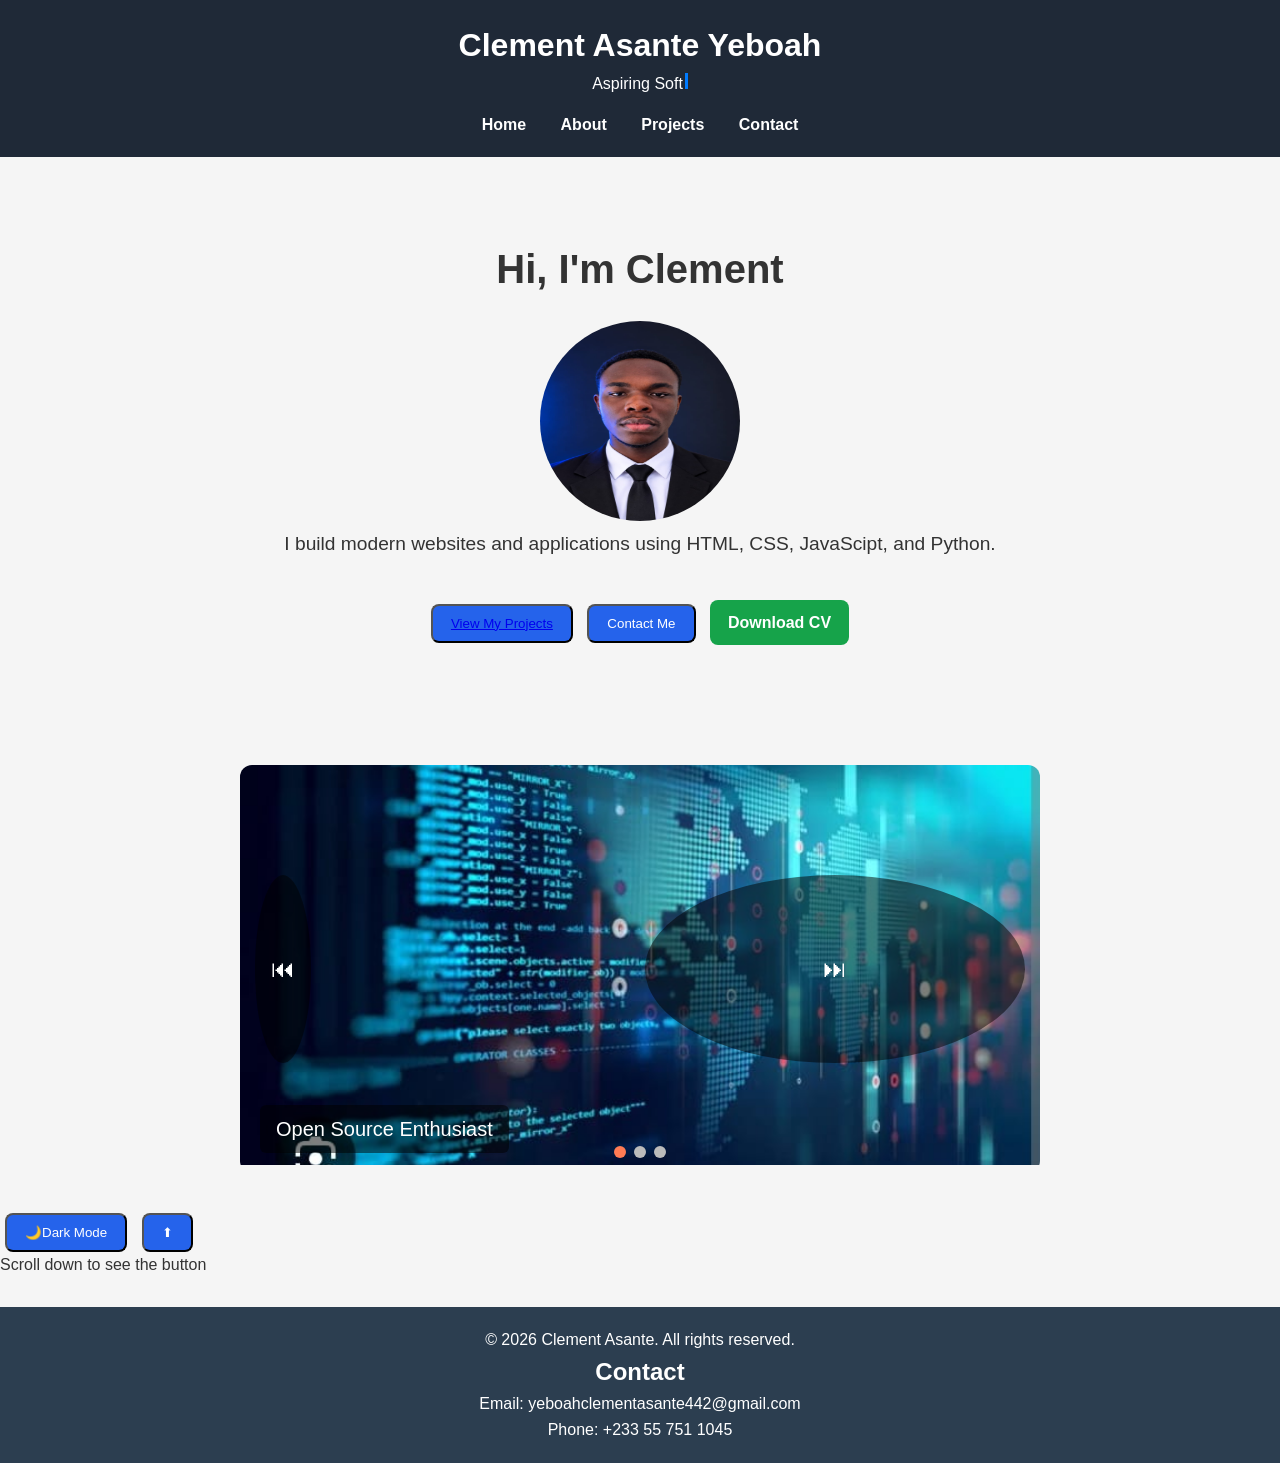
==== commit 3d0794b2: "Add contact form modal popup and html delegation into files" ====
--- a/index.html
+++ b/index.html
@@ -13,11 +13,11 @@
 
         <nav class="navbar">
             <a href="#home">Home</a>
-            <a href="#about">About</a>
-            <a href="#projects">Projects</a>
+            <a href="about.html">About</a>
+            <a href="projects.html">Projects</a>
             <a href="#contact">Contact</a>
         </nav>
-    
+
     </header>
 
     <section class="hero">
@@ -25,47 +25,13 @@
             <h2>
                 Hi, I'm Clement
             </h2>
-            <img src="images/Profile.jpg" alt="my profile_pic">
+            <img src="images/Profile2.jpeg" alt="my profile_pic">
             <p>
                 I build modern websites and applications using HTML, CSS, JavaScipt, and Python.
             </p>
-            <button>View My Projects</button>
-            <button>Contact Me</button>
+            <button><a href="projects.html">View My Projects</a></button>
+            <button id="contact-btn">Contact Me</button>
             <a href="documents/CLEMENT ASANTE YEBOAH CV.pdf" class="cv-btn" download> Download CV</a>
-        </div>
-    </section>
-
-    <section id="about">
-        <h2 class="section-title">About Me</h2>
-        <p>I'm an IT studtent from GCTU. I'm 20 years in age and I have some knowledge and skills in Web Dev., Sofware Analysis, etc</p>
-        <p>Studying the following:</p>
-         <ul>
-            <li class="course">HTML</li>
-            <li class="course">CSS</li>
-            <li class="course">JavaScipt</li>
-            <li class="course">Python</li>
-            <li class="course">Java</li>
-            <li class="course">C++</li>
-         </ul>
-
-         <img src="images/Profile.jpg" alt="profile_pic">
-    </section>
-
-    <section id="skills">
-
-        <h2 class="section-title">My Skills</h2>
-
-        <div class="skills-container">
-            <div class="skill">HTML5</div>
-            <div class="skill">CSS3</div>
-            <div class="skill">JavaScipt</div>
-            <div class="skill">Java(Learning)</div>
-            <div class="skill">Responsive Design</div>
-            <div class="skill">Python</div>
-            <div class="skill">C++</div>
-            <div class="skill">Git</div>
-            <div class="skill">Problem solving</div>
-            <div class="skill">GitHub</div>
         </div>
     </section>
 
@@ -89,154 +55,6 @@
         <div class="dots"></div>
     </div>
 
-    <section id="projects">
-        <h2 class="section-title">My Projects</h2>
-        
-        <input type="text" id="searchInput" placeholder="eg. Search: py">
-        <div id="noResults" class="no-results hide">
-            😅😅No projects found matching your search!!
-        </div>
-        <div class="filter-buttons">
-            <button class="filter-btn active" data-filter="all">All</button>
-            <button class="filter-btn" data-filter="python">Python</button>
-            <button class="filter-btn" data-filter="javascript">JavaScipt</button>
-            <button class="filter-btn" data-filter="java">Java</button>
-        </div>
-        <div class="projects-container">
-            <div class="project-card" data-category="python" data-title="student management system">
-
-                <img src="images/Student M.S.jpeg" alt="Student Management System Screenshot" class="project-image">
-                <h2>Student Management System</h2>
-
-                <p>This is a Python project. It is designed such that it Adds Students to Records, View, Delete, update, and summarize student Records. As an Object Oriented Program, it mainly uses classes and objects.</p>
-
-                <div class="tech-tags">
-                    <span>Python</span>
-                    <span>OOP</span>
-                    <span>CSV</span>
-                </div>
-                <button class="btn view-btn" data-title="Student Management System" data-tech="Built With Python" data-features="CSV storage, Student Statistics, Object-Oriented Programming">
-                    View Details    
-                </button>
-                <a href="#" class="project-btn">View Project</a>
-                <a href="https://github.com/Clement-A2/Student-Management-System" class="project-btn" target="_blank" rel="noopener noreferrer">View on GitHub</a>
-            </div>
-            <div class="project-card" data-category="python" data-title="banking system">
-
-                <img src="images/Banking M.S.jpeg" alt="Banking Management System Screenshot" class="project-image">
-                <h2>Banking System</h2>
-
-                <p>This is a Python project. It is designed as any other such program. It helps in adding customers, creating accounts, transaction operations, viewing, deleting and updating neccessary information and also authenticates users and validate user input. As an Object Oriented Program, it mainly uses classes and objects.</p>
-
-                <div class="tech-tags">
-                    <span>Python</span>
-                    <span>OOP</span>
-                    <span>CSV</span>
-                </div>
-                <button class="btn view-btn" data-title="Banking System" data-tech="Built With Python" data-features="CSV Storage, Customer Management ,Account Management, Transactions, Authentication, Input Validation, Object-Oriented Programming">
-                    View Details
-                </button>
-                <a href="#" class="project-btn">View Project</a>
-                <a href="https://github.com/Clement-A2/Banking-Management-System" class="project-btn" target="_blank" rel="noopener noreferrer">View on GitHub</a>
-            </div>
-            <div class="project-card" data-category="python" data-title="inventory management system">
-
-                <img src="images/Inventory M.S.jpeg" alt="Inventory Management System Screenshot" class="project-image">
-                <h2>Inventory Management System</h2>
-
-                <p>A Python-based inventory management system designed to manage products, stock levels, sales, purchases, and inventory records efficiently.</p>
-
-                <div class="tech-tags">
-                    <span>Python</span>
-                    <span>OOP</span>
-                    <span>CSV</span>
-                    <span>Data Management</span>
-                </div>
-                <button class="btn view-btn" data-title="Inventory Management System" data-tech="Built With Python" data-features="CSV storage, Product Management, Stock Management, Inventory Records, Object-Oriented Programming">
-                    View Details
-                </button>
-                <a href="#" class="project-btn">View Project</a>
-                <a href="https://github.com/Clement-A2/Inventory-Management-System" class="project-btn" target="_blank" rel="noopener noreferrer">View on GitHub</a>
-            </div>
-            <div class="project-card" data-category="javascript" data-title="portfolio website">
-                <h2>Portfolio Website</h2>
-
-                <img src="images/Portfolio screenshot.jpeg" alt="Portfolio Website Screenshot" class="project-image">
-                <p>A responsive personal portfolio built to showcase any projects, skills, and development journey using modern frontend techniques.</p>
-
-                <div class="tech-tags">
-                    <span>HTML5</span>
-                    <span>CSS3</span>
-                    <span>JavaScipt</span>
-                    <span>Responsive Design</span>
-                </div>
-                
-                <button class="btn view-btn" data-title="Portfolio Website" data-tech="Built With HTML,CSS,JavaScipt" data-features="Responsive Design, Dark mode, Project filtering, Search, Project modal, Image carousel, Typing animation, Scroll-to-Top">
-                    View Details
-                </button>
-                <a href="#" class="project-btn">View Project</a>
-                <a href="https://github.com/Clement-A2/Clement-Portfolio" class="project-btn">View on GitHub</a>
-            </div>
-            <div class="project-card" data-category="python" data-title="expense tracker">
-                <h2>Expense Tracker</h2>
-                
-                <img src="images/Expense tracker screenshot.jpeg" alt="Expense Tracker Screenshot" class="project-image">
-                <p>This is a Python project. It is designed to be user friendly, responsive lets users manipulate their information.  Mainly, it uses dictionaries and lists for operations.</p>
-
-                <div class="tech-tags">
-                    <span>List Dictionaries</span>
-                    <span>CSV</span>
-                    <span>Data Management</span>
-                </div>
-
-                <button class="btn view-btn" data-title="Expense Tracker" data-tech="Built With Python" data-features="CSV storage, Expense Statistics, Object-Oriented Programming">
-                    View Details
-                </button>
-
-                <a href="#" class="project-btn">View Project</a>
-                <a href="https://github.com/Clement-A2/Expense-Tracker" class="project-btn">GitHub</a>
-            </div>
-            <div class="project-card" data-category="python" data-title="to do list">
-                <h2>To do List</h2>
-
-                <img src="images/To do list screenshot.jpeg" alt="To Do List Screenshot">
-                <p>This is a Python project. It is designed such that users can add their daily activities as tasks, and manipulate their data. It is user friendly and easy to navigate and coordinate tasks.</p>
-
-                <div class="tech-tags">
-                    <span>List Dictionaries</span>
-                    <span>Data Management</span>
-                </div>
-
-                <button class="btn view-btn" data-title="To Do List" data-tech="Built With Python" data-features="CSV storage, Task Statistics, List dictionaries">
-                    View Details
-                </button>
-
-                <a href="#" class="project-btn">View Project</a>
-                <a href="https://github.com/Clement-A2/To-Do-List" class="project-btn">GitHub</a>
-            </div>
-            <div class="project-card" data-category="python" data-title="e-commerce backend system">
-                <h2>E-Commerce Backend System</h2>
-
-                <img src="images/E-commerce-backend screenshot.jpeg" alt="E-commerce-backend system Screenshot">
-                <p>This is a Python-based e-commerce backend system for managing products, categories, customers, shopping carts, inventory, orders, and payments. Built with Object-Oriented programming, service-oriented architecture, validation, custom exceptions, and JSON persistence.</p>
-
-                <div class="tech-tags">
-                    <span>Python</span>
-                    <span>OOP</span>
-                    <span>JSON</span>
-                    <span>File Handling</span>
-                    <span>Exception Handling</span>
-                </div>
-
-                <button class="btn view-btn" data-title="E-Commerce Backend" data-tech="Built With Python" data-features="OOP, Exceptions, JSON persistence">
-                    View Details
-                </button>
-
-                <a href="#" class="project-btn">View Project</a>
-                <a href="https://github.com/Clement-A2/E-Commerce-Backend-System" class="project-btn">GitHub</a>
-            </div>
-        </div>
-    </section>
     <div class="modal hide" id="modal">
         <div class="modal-content">
             <span class="close-btn">&times;</span>
@@ -247,8 +65,6 @@
         
     </div>
     <section id="contact">
-        <h2 class="section-title">Contact Me</h2>
-        <p>Fill the form below to send your request</p>
         <form id="contactForm">
             <label for="name">Full Name:</label>
             <input type="text" id="name" placeholder="eg. Adjoa Kwahu" required>
@@ -257,13 +73,13 @@
             <input type="email" id="email" placeholder="eg. yeboah@gmail.com" required>
 
             <label for="subject">Subject:</label>
-            <input type="text" id="subject" placeholder="eg. build me a food website" >
+            <input type="text" id="subject" placeholder="eg. build me a food website" required>
 
             <label for="message">Message:</label>
-            <textarea name="message" id="message"></textarea>
+            <textarea name="message" id="message" required></textarea>
 
             <button type="submit">Submit</button>
-            <button type="reset">Clear</button>
+            <button type="button" id="cancelBtn">Cancel</button>
         </form>
         <p id="formMessage"></p>
     </section>
--- a/css/style.css
+++ b/css/style.css
@@ -20,6 +20,7 @@
 
 nav{
     margin-top: 15px;
+    justify-content: space-between;
 }
 
 nav a{
@@ -303,7 +304,7 @@
 
 .project-image{
     width: 100%;
-    height: 180px;
+    height: 170px;
     object-fit: cover;
     border-radius: 10px;
     margin-bottom: 15px;
@@ -328,13 +329,46 @@
     font-weight: bold;
 }
 
-form{
+/* form{
     max-width: 500px;
     margin: auto;
     display: flex;
     flex-direction: column;
     gap: 15px;
-}
+} */
+
+#contactForm {
+    display: none;
+    position: fixed;
+    top: 50%;
+    left: 50%;
+    transform: translate(-50%, -50%);
+    width: 90%;
+    max-width: 450px;
+    max-height: 85vh;
+    overflow-y: auto;
+    padding: 25px;
+    flex-direction: column;
+    gap: 15px;
+    border-radius: 12px;
+    background: white;
+    box-shadow: 0 10px 30px rgba(0,0,0,0.3);
+    z-index: 1001;
+}
+
+#contact::before {
+    content: "";
+    display: none;
+    position: fixed;
+    inset: 0;
+    background: rgba(0,0,0,0.6);
+    z-index: 1000;
+}
+
+#contact.show::before {
+    display: block;
+}
+
 #contact p{
     text-align: center;
 }
